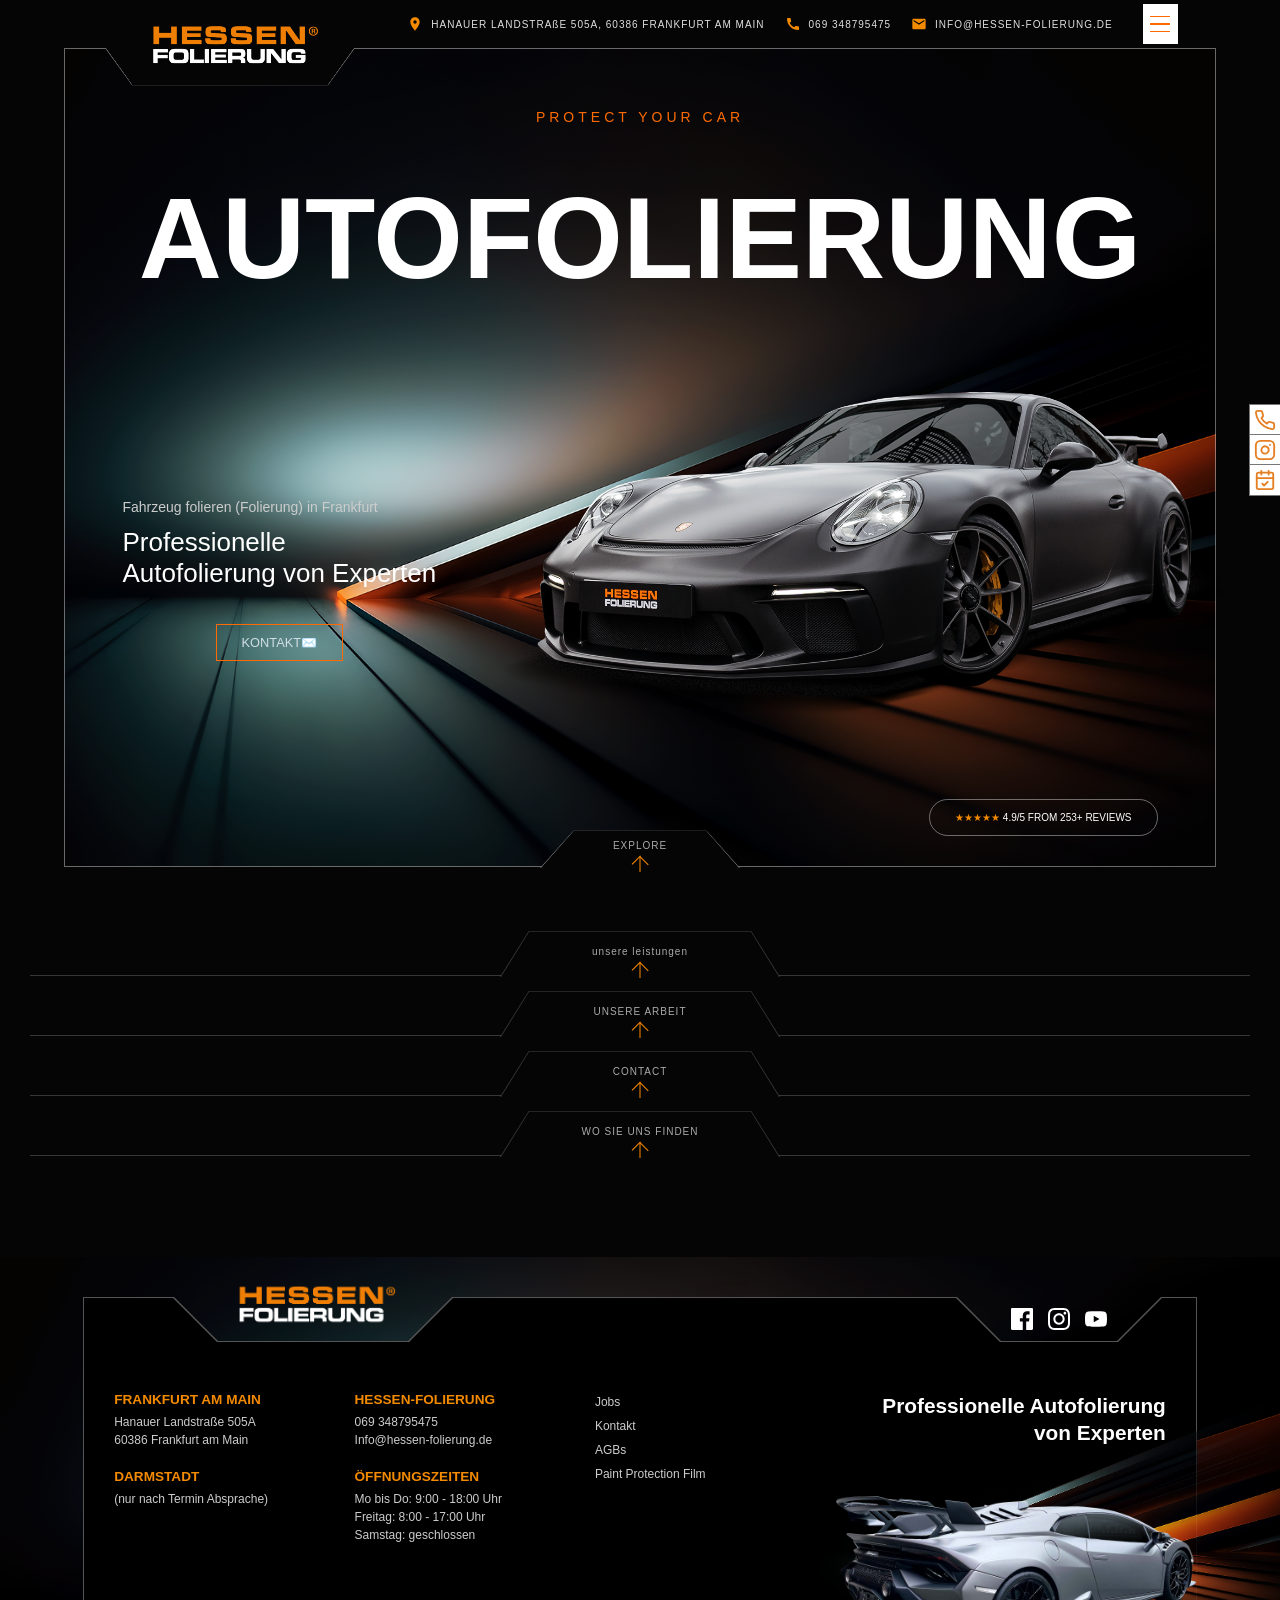
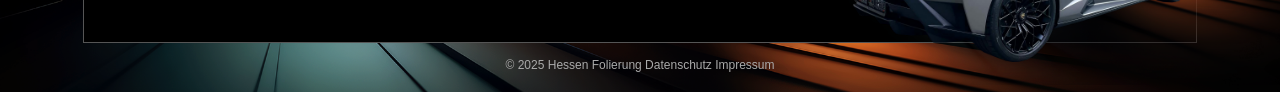
==== index.html @ 047aaa6b "update" ====
<!DOCTYPE html>
<html lang="en">

<head>
    <meta charset="UTF-8">
    <meta name="viewport" content="width=device-width, initial-scale=1.0">
    <title>Document</title>
    <link href="https://api.fontshare.com/v2/css?f[]=clash-display@200,300,400,500,600,700&display=swap"
        rel="stylesheet">
    <link rel="stylesheet" href="style/index.css">
    <link rel="stylesheet" href="style/header.css">
    <link rel="stylesheet" href="style/s-explor.css">
    <link rel="stylesheet" href="style/s-partie1.css">
    <link rel="stylesheet" href="style/s-partie2.css">
    <link rel="stylesheet" href="style/s-partie3.css">
    <link rel="stylesheet" href="style/s-partie4.css">
    <link rel="stylesheet" href="style/s-partie5.css">
    <link rel="stylesheet" href="style/s-partie6.css">
    <link rel="stylesheet" href="style/footer.css">
    <link rel="icon" type="image/png" href="image/pattern-11.png">
    <style>
    </style>
</head>

<body>
    <div class="mobile-wrapper">
        <div class="side-socials">
            <a href="#" class="icon-box">
                <svg viewBox="0 0 24 24" fill="none" stroke="currentColor" stroke-width="2" stroke-linecap="round"
                    stroke-linejoin="round">
                    <path
                        d="M22 16.92v3a2 2 0 0 1-2.18 2 19.79 19.79 0 0 1-8.63-3.07 19.5 19.5 0 0 1-6-6 19.79 19.79 0 0 1-3.07-8.67A2 2 0 0 1 4.11 2h3a2 2 0 0 1 2 1.72 12.84 12.84 0 0 0 .7 2.81 2 2 0 0 1-.45 2.11L8.09 9.91a16 16 0 0 0 6 6l1.27-1.27a2 2 0 0 1 2.11-.45 12.84 12.84 0 0 0 2.81.7A2 2 0 0 1 22 16.92z">
                    </path>
                </svg>
            </a>
            <a href="#" class="icon-box">
                <svg viewBox="0 0 24 24" fill="none" stroke="currentColor" stroke-width="2" stroke-linecap="round"
                    stroke-linejoin="round">
                    <rect x="2" y="2" width="20" height="20" rx="5" ry="5"></rect>
                    <path d="M16 11.37A4 4 0 1 1 12.63 8 4 4 0 0 1 16 11.37z"></path>
                    <line x1="17.5" y1="6.5" x2="17.51" y2="6.5"></line>
                </svg>
            </a>
            <a href="#" class="icon-box">
                <svg viewBox="0 0 24 24" fill="none" stroke="currentColor" stroke-width="2" stroke-linecap="round"
                    stroke-linejoin="round">
                    <rect x="3" y="4" width="18" height="18" rx="2" ry="2"></rect>
                    <line x1="16" y1="2" x2="16" y2="6"></line>
                    <line x1="8" y1="2" x2="8" y2="6"></line>
                    <line x1="3" y1="10" x2="21" y2="10"></line>
                    <path d="M9 16l2 2 4-4"></path>
                </svg>
            </a>
        </div>
        <script>
            document.addEventListener("DOMContentLoaded", function () {
                const menuBtn = document.querySelector(".menu-btn");
                const contactInfo = document.querySelector(".contact-info");

                menuBtn.addEventListener("click", function () {
                    contactInfo.classList.toggle("show-contact");
                    menuBtn.classList.toggle("open"); 
                });
            });
        </script>
        <header class="top-header">
            <img src="image/pattern-11.png" class="logo" alt="Logo">
            <div class="contact-info">
                <span>
                    <svg class="text-orange icon-svg" viewBox="0 0 24 24" fill="currentColor">
                        <path
                            d="M12 2C8.13 2 5 5.13 5 9c0 5.25 7 13 7 13s7-7.75 7-13c0-3.87-3.13-7-7-7zm0 9.5c-1.38 0-2.5-1.12-2.5-2.5s1.12-2.5 2.5-2.5 2.5 1.12 2.5 2.5-1.12 2.5-2.5 2.5z" />
                    </svg>
                    HANAUER LANDSTRAßE 505A, 60386 FRANKFURT AM MAIN
                </span>
                <span>
                    <svg class="text-orange icon-svg" viewBox="0 0 24 24" fill="currentColor">
                        <path
                            d="M20.01 15.38c-1.23 0-2.42-.2-3.53-.56a.977.977 0 00-1.01.24l-1.57 1.97c-2.83-1.35-5.48-3.9-6.89-6.83l1.95-1.66c.27-.28.35-.67.24-1.02-.37-1.11-.56-2.3-.56-3.53 0-.54-.45-.99-.99-.99H4.19C3.65 3 3 3.24 3 3.99 3 13.28 10.73 21 20.03 21c.76 0 .99-.66.99-1.2v-3.43c0-.54-.45-.99-.99-.99z" />
                    </svg>
                    069 348795475
                </span>
                <span>
                    <svg class="text-orange icon-svg" viewBox="0 0 24 24" fill="currentColor">
                        <path
                            d="M20 4H4c-1.1 0-1.99.9-1.99 2L2 18c0 1.1.9 2 2 2h16c1.1 0 2-.9 2-2V6c0-1.1-.9-2-2-2zm0 4l-8 5-8-5V6l8 5 8-5v2z" />
                    </svg>
                    INFO@HESSEN-FOLIERUNG.DE
                </span>
            </div>

            <div class="menu-btn">
                <div class="burger-line"></div>
                <div class="burger-line"></div>
                <div class="burger-line"></div>
            </div>
        </header>

        <!-- <img src="image/pattern-11.png" height="60px" style="position: absolute; z-index: 102; left: 146px; top: 12px;"
            width="180px" alt=""> -->
        <!-- partie 1 -->
        <div class="main-frame">
            <div class="side-shape"></div>

            <section class="hero-section">
                <p class="subtitle">PROTECT YOUR CAR</p>
                <h1 class="giant-text">AUTOFOLIERUNG</h1>

                <div class="hero-left-content">
                    <p class="small-desc">Fahrzeug folieren (Folierung) in Frankfurt</p>
                    <h2 class="main-desc">
                        Professionelle <br> Autofolierung von Experten
                    </h2>
                    <button class="btn-contact btn-contact-hero">
                        <p> KONTAKT<span class="text-orange">✉️</span></p>
                    </button>
                </div>

                <div class="car-wrapper">
                    <img src="image/pattern-36.png" class="car-image" alt="Car" onerror="this.style.display='none'">
                    <img class="car-Shadow" src="image/pattern-10.png" alt="Car Shadow">
                </div>

                <div class="review-badge">
                    <span class="text-orange">★★★★★</span>
                    4.9/5 FROM 253+ REVIEWS
                </div>
            </section>

            <div class="explore-shape">
                <div class="explore-flex trigger-btn" style="cursor: pointer;">
                    <span class="explore-text">EXPLORE</span>
                    <div class="custom-arrow" id="arrowIcon"></div>
                </div>
            </div>
        </div>
    </div>
    <!-- partie 2 -->
    <script src="js/show-section.js"></script>
    <div class="toggle-content">
        <section class="benefits-section">

            <div class="vertical-watermark">AUTOFOLIERUNG</div>
            <h2 class="section-title">DIE VORTEILE BEIM <span class="text-orange">FAHRZEUG FOLIEREN</span></h2>
            <div class="split-section">
                <div class="image-half">
                    <div class="car-composition-wrapper">
                        <img src="image/pattern-18.png" class="car-back" alt="Car Back">
                        <img src="image/image-2.png" class="light-effect" alt="Light Effect">
                        <img src="image/pattern-21.png" class="car-front" alt="Car Front">
                    </div>
                    <div class="bottom-text-left">
                        <h4>PROTECT YOUR CAR</h4>
                        <p>FRANKFURT AM MAIN <span>+5FILIALEN</span> </p>
                    </div>
                </div>

                <div class="text-box">
                    <h3>Professionelle<br>Autofolierung von Experten</h3>
                    <p>Mit einer Pkw Folierung geben Sie Ihrem Auto einen ganz neuen Look. Dabei haben Sie freie
                        Wahl,
                        was
                        die Farbe beim Auto folieren betrifft. Darüber hinaus können wir für unterschiedliche
                        Effekte
                        sorgen. Wie wäre es, wenn Sie Ihr Auto matt folieren lassen? Gerne schauen wir zusammen,
                        welches
                        Design Ihnen am besten gefällt und zu Ihrem Fahrzeug passt.</p>
                    <button class="btn-transparent">KONTAKT</button>
                </div>
            </div>

        </section>
    </div>

    <div class="bottom-section">
        <div class="line"></div>
        <div class="shape-wrapper">
            <div class="explore-flex trigger-btn" style="cursor: pointer;">
                <span class="explore-text"> unsere leistungen</span>
                <div class="custom-arrow"></div>
            </div>
        </div>
        <div class="line"></div>
    </div>
    <!-- page3 -->
    <div class="toggle-content">

        <div>
            <div style="display: flex;justify-content: center;">
                <div class="review-badge newposition">
                    <span class="text-orange">★★★★★</span>
                    4.9/5 FROM 253+ REVIEWS
                </div>
            </div>

            <section class="big-leistungen-section">
                <h2 class="big-leistungen-title">UNSERE LEISTUNGEN</h2>
                <p class="big-leistungen-subtitle">FROM AUTOFOLIERUNG TO WERBETECHNIK</p>
            </section>

            <!-- GRID -->
            <div class="services-grid" id="servicesGrid"></div>

            <!-- MODAL -->
            <div class="service-modal modal" id="serviceModal">
                <div class="modal-content">
                    <span class="close" id="closeModal">✕</span>
                    <div class="modal-grid">
                        <div class="modal-image">
                            <img id="modalImg"
                                src="https://images.unsplash.com/photo-1611016186353-9af58c69a533?q=80&w=1000&auto=format&fit=crop"
                                alt="Car Wrap">
                        </div>
                        <div class="modal-details">
                            <h2 id="modalTitle">Car Wrapping Pro</h2>
                            <p>
                                Professional car wrapping services with high quality materials.
                                We provide full car wraps, branding, tinting and paint protection.
                            </p>
                            <button class="btn-contact-modal">KONTAKT</button>
                        </div>
                    </div>
                </div>
            </div>
            <script src="js/renderServices.js"></script>

        </div>

    </div>

    <!-- partie4 -->
    <div class="bottom-section">
        <div class="line"></div>
        <div class="shape-wrapper">
            <div class="explore-flex trigger-btn" style="cursor: pointer;">
                <div class="explore-text">UNSERE ARBEIT</div>
                <div class="custom-arrow"></div>
            </div>
        </div>
        <div class="line"></div>
    </div>
    <div class="toggle-content">
        <h1 class="section-title">UNSERE ARBEIT</h1>

        <div class="slider-container" id="sliderContainer">
            <div class="slider-track" id="sliderTrack">
            </div>

            <button class="nav-btn prev-btn" id="prevBtn" onclick="moveSlide(-1)">
                <svg viewBox="0 0 24 24">
                    <path d="M15 19l-7-7 7-7" stroke-linecap="square" />
                </svg>
            </button>
            <button class="nav-btn next-btn" id="nextBtn" onclick="moveSlide(1)">
                <svg viewBox="0 0 24 24">
                    <path d="M9 5l7 7-7 7" stroke-linecap="square" />
                </svg>
            </button>
        </div>

        <div class="slider-controls">
            <div class="dots" id="dotsContainer"></div>
            <div class="counter">
                <span class="counter-current" id="currentCount">01</span>
                <span class="counter-total" id="totalCount">/04</span>
            </div>
        </div>

        <button class="all-works-btn">ALL WORKS</button>
        <script src="js/initSlider.js">
        </script>
    </div>
    <!-- partie 5 -->

    <div class="bottom-section">
        <div class="line"></div>
        <div class="shape-wrapper">
            <div class="explore-flex trigger-btn" style="cursor: pointer;">
                <div class="explore-text">CONTACT</div>
                <div class="custom-arrow"></div>
            </div>
        </div>
        <div class="line"></div>
    </div>
    <div class="toggle-content">
        <section class="stats-brands-section">

            <div class="stats-row">
                <div class="stats-logo-col">
                    <img src="image/pattern-11.png" class="stats-logo" alt="Hessen Folierung Logo" />
                    <div class="orange-line"></div>
                </div>

                <div class="stats-boxes">
                    <div class="stat-wrapper">
                        <div class="stat-box">
                            <div class="stat-num" data-target="525">0</div>
                            <svg viewBox="0 0 220 50" preserveAspectRatio="none" class="notch-svg">
                                <path d="M0,50 L40,50 L70,10 L150,10 L180,50 L220,50" fill="none" stroke="#444"
                                    stroke-width="1" vector-effect="non-scaling-stroke" />
                            </svg>
                        </div>
                        <div class="stat-label">CARS</div>
                    </div>

                    <div class="stat-wrapper">
                        <div class="stat-box">
                            <div class="stat-num" data-target="10">0</div>
                            <svg viewBox="0 0 220 50" preserveAspectRatio="none" class="notch-svg">
                                <path d="M0,50 L10,50 L40,10 L180,10 L210,50 L220,50" fill="none" stroke="#444"
                                    stroke-width="1" vector-effect="non-scaling-stroke" />
                            </svg>
                        </div>
                        <div class="stat-label stat-label-bottom">JAHRE<br>ERFAHRUNG</div>
                    </div>

                    <div class="stat-wrapper">
                        <div class="stat-box">
                            <div class="stat-num" data-target="1000">0</div>
                            <svg viewBox="0 0 220 50" preserveAspectRatio="none" class="notch-svg">
                                <path d="M0,50 L30,50 L60,10 L160,10 L190,50 L220,50" fill="none" stroke="#444"
                                    stroke-width="1" vector-effect="non-scaling-stroke" />
                            </svg>
                        </div>
                        <div class="stat-label">FILIALEN</div>
                    </div>
                </div>
            </div>

            <div class="brands-row">
                <h3 class="brands-title">WIR VERWENDEN DIE HOCHWERTIGSTEN<br>MARKEN AUF DEM MARKT</h3>
                <div class="brand-logos">
                    <div class="brand-box">
                        <img src="image/m3.png" alt="3M Logo">
                    </div>
                    <div class="brand-box">
                        <img src="image/avery.png" alt="Avery Dennison Logo">
                    </div>
                    <div class="brand-box">
                        <img src="image/llumar.png" alt="LLumar Logo">
                    </div>
                    <div class="brand-box">
                        <img src="image/oracal.png" alt="Oracal Logo">
                    </div>
                    <div class="brand-box">
                        <img src="image/kpmf.png" alt="KPMF Logo">
                    </div>
                </div>
            </div>

            <div class="contact-row">
                <div class="contact-item">
                    <span class="icon-circle">📞</span>
                    069 348795475
                </div>
                <div class="contact-item">
                    <span class="icon-circle">✉️</span>
                    Info@hessen-folierung.de
                </div>
            </div>
        </section>
    </div>
    <!-- partie6 -->
    <div class="bottom-section">
        <div class="line"></div>
        <div class="shape-wrapper">
            <div class="explore-flex trigger-btn" style="cursor: pointer;">
                <div class="explore-text">WO SIE UNS FINDEN</div>
                <div class="custom-arrow"></div>
            </div>
        </div>
        <div class="line"></div>
    </div>
    <section class="location-section toggle-content">
        <h2 class="location-title">WO SIE UNS FINDEN</h2>
        <div class="tabs-container">
            <ul class="location-tabs">
                <li class="tab-item active">FRANKFURT AM MAIN</li>
                <li class="tab-item">STUTTGART</li>
                <li class="tab-item">ESSEN</li>
                <li class="tab-item">DORTMUND</li>
            </ul>
        </div>
        <script>
            let tabs = document.querySelectorAll(".location-tabs .tab-item");

            tabs.forEach(tab => {
                tab.addEventListener("click", function () {
                    tabs.forEach(t => t.classList.remove("active"));
                    this.classList.add("active");
                });
            });

        </script>

        <div class="map-container">
            <img src="image/map.png" alt="Map" class="map-bg" onerror="this.style.display='none'">

            <!-- <div class="map-overlay">
                <div class="map-address">
                    Hanauer Landstraße 505A<br>
                    60386 Frankfurt am Main
                </div>
            
            </div> -->
        </div>
    </section>
    <!-- partie6 -->
    <div class="footer-wrapper">
        <img src="image/image.png" alt="background" class="footer-bg">

        <footer class="site-footer">
            <div class="top-border-row">
                <div class="flat-top" style="width: 8%;"></div>

                <div class="slant slant-down"></div>
                <div class="notch-flat">
                    <img src="image/pattern-11.png" class="stats-logo" style="margin-bottom: 19%;"
                        alt="Hessen Folierung Logo">
                </div>
                <div class="slant slant-up"></div>

                <div class="flat-top" style="flex: 1;"></div>

                <div class="slant slant-down"></div>
                <div class="notch-flat">
                    <div class="footer-socials">
                        <svg viewBox="0 0 24 24">
                            <path
                                d="M22.675 0h-21.35C.593 0 0 .593 0 1.325v21.351C0 23.407.593 24 1.325 24H12.82v-9.294H9.692v-3.622h3.128V8.413c0-3.1 1.893-4.788 4.659-4.788 1.325 0 2.463.099 2.795.143v3.24l-1.918.001c-1.504 0-1.795.715-1.795 1.763v2.313h3.587l-.467 3.622h-3.12V24h6.116c.73 0 1.323-.593 1.323-1.325V1.325C24 .593 23.407 0 22.675 0z" />
                        </svg>
                        <svg viewBox="0 0 24 24">
                            <path
                                d="M12 2.163c3.204 0 3.584.012 4.85.07 3.252.148 4.771 1.691 4.919 4.919.058 1.265.069 1.645.069 4.849 0 3.205-.012 3.584-.069 4.849-.149 3.225-1.664 4.771-4.919 4.919-1.266.058-1.644.07-4.85.07-3.204 0-3.584-.012-4.849-.07-3.26-.149-4.771-1.699-4.919-4.92-.058-1.265-.07-1.644-.07-4.849 0-3.204.013-3.583.07-4.849.149-3.227 1.664-4.771 4.919-4.919 1.266-.057 1.645-.069 4.849-.069zM12 0C8.741 0 8.333.014 7.053.072 2.695.272.272 2.69.073 7.053.014 8.333 0 8.741 0 12c0 3.259.014 3.668.072 4.948.2 4.358 2.618 6.78 6.98 6.98 1.281.058 1.689.072 4.948.072 3.259 0 3.668-.014 4.948-.072 4.354-.2 6.782-2.618 6.979-6.98.059-1.28.073-1.689.073-4.948 0-3.259-.014-3.667-.072-4.947-.196-4.354-2.617-6.78-6.979-6.98-1.281-.059-1.69-.073-4.949-.073zm0 5.838c-3.403 0-6.162 2.759-6.162 6.162s2.759 6.163 6.162 6.163 6.162-2.759 6.162-6.163c0-3.403-2.759-6.162-6.162-6.162zm0 10.162c-2.209 0-4-1.79-4-4 0-2.209 1.791-4 4-4s4 1.791 4 4c0 2.21-1.791 4-4 4zm6.406-11.845c-.796 0-1.441.645-1.441 1.44s.645 1.44 1.441 1.44c.795 0 1.439-.645 1.439-1.44s-.644-1.44-1.439-1.44z" />
                        </svg>
                        <svg viewBox="0 0 24 24">
                            <path
                                d="M23.498 6.186a3.016 3.016 0 0 0-2.122-2.136C19.505 3.545 12 3.545 12 3.545s-7.505 0-9.377.505A3.017 3.017 0 0 0 .502 6.186C0 8.07 0 12 0 12s0 3.93.502 5.814a3.016 3.016 0 0 0 2.122 2.136c1.871.505 9.376.505 9.376.505s7.505 0 9.377-.505a3.015 3.015 0 0 0 2.122-2.136C24 15.93 24 12 24 12s0-3.93-.502-5.814zM9.545 15.568V8.432L15.818 12l-6.273 3.568z" />
                        </svg>
                    </div>
                </div>
                <div class="slant slant-up"></div>

                <div class="flat-top" style="width: 3%;"></div>
            </div>

            <div class="footer-main">
                <img src="image/pattern-11.png" class="mobile-logo" alt="Hessen Folierung Logo">

                <div class="footer-grid">
                    <div class="footer-col">
                        <h4>FRANKFURT AM MAIN</h4>
                        <p>Hanauer Landstraße 505A<br>60386 Frankfurt am Main</p>
                        <h4 class="mt-4">DARMSTADT</h4>
                        <p>(nur nach Termin Absprache)</p>
                    </div>

                    <div class="footer-col">
                        <h4>HESSEN-FOLIERUNG</h4>
                        <p>069 348795475<br>Info@hessen-folierung.de</p>
                        <h4 class="mt-4">ÖFFNUNGSZEITEN</h4>
                        <p>Mo bis Do: 9:00 - 18:00 Uhr<br>Freitag: 8:00 - 17:00 Uhr<br>Samstag: geschlossen</p>
                    </div>

                    <div class="footer-col footer-links-col">
                        <ul class="footer-links">
                            <li><a href="#">Jobs</a></li>
                            <li><a href="#">Kontakt</a></li>
                            <li><a href="#">AGBs</a></li>
                            <li><a href="#">Paint Protection Film</a></li>
                        </ul>
                    </div>

                    <div class="footer-col footer-col-last">
                        <h2>Professionelle Autofolierung<br>von Experten</h2>
                    </div>
                </div>

                <div class="footer-graphics">
                    <img src="image/image-2.png" alt="extra decoration" class="footer-extra-img">
                    <img src="image/pattern-23.png" alt="car" class="footer-car">

                    <div class="mobile-socials">
                        <svg viewBox="0 0 24 24">
                            <path
                                d="M22.675 0h-21.35C.593 0 0 .593 0 1.325v21.351C0 23.407.593 24 1.325 24H12.82v-9.294H9.692v-3.622h3.128V8.413c0-3.1 1.893-4.788 4.659-4.788 1.325 0 2.463.099 2.795.143v3.24l-1.918.001c-1.504 0-1.795.715-1.795 1.763v2.313h3.587l-.467 3.622h-3.12V24h6.116c.73 0 1.323-.593 1.323-1.325V1.325C24 .593 23.407 0 22.675 0z" />
                        </svg>
                        <svg viewBox="0 0 24 24">
                            <path
                                d="M12 2.163c3.204 0 3.584.012 4.85.07 3.252.148 4.771 1.691 4.919 4.919.058 1.265.069 1.645.069 4.849 0 3.205-.012 3.584-.069 4.849-.149 3.225-1.664 4.771-4.919 4.919-1.266.058-1.644.07-4.85.07-3.204 0-3.584-.012-4.849-.07-3.26-.149-4.771-1.699-4.919-4.92-.058-1.265-.07-1.644-.07-4.849 0-3.204.013-3.583.07-4.849.149-3.227 1.664-4.771 4.919-4.919 1.266-.057 1.645-.069 4.849-.069zM12 0C8.741 0 8.333.014 7.053.072 2.695.272.272 2.69.073 7.053.014 8.333 0 8.741 0 12c0 3.259.014 3.668.072 4.948.2 4.358 2.618 6.78 6.98 6.98 1.281.058 1.689.072 4.948.072 3.259 0 3.668-.014 4.948-.072 4.354-.2 6.782-2.618 6.979-6.98.059-1.28.073-1.689.073-4.948 0-3.259-.014-3.667-.072-4.947-.196-4.354-2.617-6.78-6.979-6.98-1.281-.059-1.69-.073-4.949-.073zm0 5.838c-3.403 0-6.162 2.759-6.162 6.162s2.759 6.163 6.162 6.163 6.162-2.759 6.162-6.163c0-3.403-2.759-6.162-6.162-6.162zm0 10.162c-2.209 0-4-1.79-4-4 0-2.209 1.791-4 4-4s4 1.791 4 4c0 2.21-1.791 4-4 4zm6.406-11.845c-.796 0-1.441.645-1.441 1.44s.645 1.44 1.441 1.44c.795 0 1.439-.645 1.439-1.44s-.644-1.44-1.439-1.44z" />
                        </svg>
                        <svg viewBox="0 0 24 24">
                            <path
                                d="M23.498 6.186a3.016 3.016 0 0 0-2.122-2.136C19.505 3.545 12 3.545 12 3.545s-7.505 0-9.377.505A3.017 3.017 0 0 0 .502 6.186C0 8.07 0 12 0 12s0 3.93.502 5.814a3.016 3.016 0 0 0 2.122 2.136c1.871.505 9.376.505 9.376.505s7.505 0 9.377-.505a3.015 3.015 0 0 0 2.122-2.136C24 15.93 24 12 24 12s0-3.93-.502-5.814zM9.545 15.568V8.432L15.818 12l-6.273 3.568z" />
                        </svg>
                    </div>
                </div>

            </div>
        </footer>

        <div class="footer-bottom">
            © 2025 Hessen Folierung Datenschutz Impressum
        </div>
    </div>
</body>

</html>
---- style/index.css ----
/* GLOBAL & VARIABLES */

@import url('https://fonts.googleapis.com/css2?family=Poppins:wght@300;400;600&display=swap');

:root {
    --orange: #FF8A00;
    --bg-dark: #050505;
    --text-white: #FFFFFF;
    --border-color: rgba(255, 255, 255, 0.2);
}

* {
    box-sizing: border-box;
    margin: 0;
    padding: 0;
}

body {
    background-color: var(--bg-dark);
    color: var(--text-white);
    font-family: 'Clash Display', sans-serif;
    overflow-x: hidden;
}

.mobile-wrapper {
    width: 100%;
}

.text-orange { color: var(--orange); }
---- style/header.css ----
/* =========================================
   HEADER & CONTACT INFO
========================================= */
:root {
    --orange: #ff6b00;
    --text-white: #ffffff;
}

.top-header {
    position: relative; 
    display: flex;
    justify-content: flex-end;
    align-items: center;
    padding: 4px 8%;
    z-index: 100;
}

.top-header .logo {
    position: absolute;
    left: 11%; 
    top: 13px;  
    width: 180px;
    height: auto;
    z-index: 1000;
}

@media (max-width: 992px) {
    .top-header .logo {
        position: relative;
        left: auto;
        top: auto;
        width: 160px;
        height: auto;
    }
}

.contact-info {
    display: flex;
    gap: 20px;
    font-size: 10px;
    padding-right: 30px;
    letter-spacing: 1px;
}
.contact-info span {
    display: flex;
    align-items: center;
    gap: 8px;
}

.icon-svg {
    width: 16px;
    height: 16px;
}

.menu-btn {
    width: 35px;
    height: 40px;
    background-color: #fff;
    display: flex;
    flex-direction: column;
    justify-content: center;
    align-items: center;
    gap: 6px;
    cursor: pointer;
}

.burger-line {
    width: 20px;
    height: 1.2px;
    background-color: var(--orange);
    transition: 0.3s;
}

/* =========================================
   SIDE SOCIALS
========================================= */
.side-socials {
    position: fixed;
    right: 0;
    top: 50%;
    transform: translateY(-50%);
    background: #fff;
    display: flex;
    flex-direction: column;
    z-index: 100;
    border-left: 1px solid #777;
    border-top: 1px solid #777;
    border-bottom: 1px solid #777;
}

.icon-box {
    width: 30px;
    height: 30px;
    display: flex;
    align-items: center;
    justify-content: center;
    color: #e67e22;
    border-bottom: 1px solid #777;
    text-decoration: none;
    transition: 0.3s;
}
.icon-box:last-child {
    border-bottom: none;
}
.icon-box svg {
    width: 22px;
    height: 22px;
}
.icon-box:hover {
    background: #f0f0f0;
    color: #d35400;
}

/* =========================================
   RESPONSIVE (HEADER ONLY)
========================================= */
@media (max-width: 992px) {
    .top-header {
        /* position: relative; */
        width: 100%;
        padding: 20px 5%;
        display: flex;
        justify-content: space-between;
        align-items: center;
        z-index: 999;
       
    }

    .menu-btn {
        width: 45px;
        height: 45px;
        padding: 8px;
        border: 1px solid var(--orange);
    }

    .contact-info {
        display: none;
        flex-direction: column;
        gap: 15px;
        background-color: #151515;
        position: absolute;
        top: 70px;
        left: 0;
        width: 100%;
        padding: 20px;
        border-top: 1px solid #444;
        z-index: 100;
    }

    .contact-info.show-contact {
        display: flex;
    }

    /* Burger animation */
    .menu-btn.open .burger-line:nth-child(1) {
        transform: rotate(45deg) translateY(8px);
    }
    .menu-btn.open .burger-line:nth-child(2) {
        opacity: 0;
    }
    .menu-btn.open .burger-line:nth-child(3) {
        transform: rotate(-45deg) translateY(-8px);
    }

    /* Adjust side socials on mobile */
    .side-socials {
        top: 45%;
        right: 0;
        border: none;
        z-index: 50;
    }
    .icon-box {
        width: 45px;
        height: 45px;
        border: 1px solid #444;
        border-right: none;
        margin-bottom: -1px;
        background-color: #fff;
        color: var(--orange);
        display: flex;
        justify-content: center;
        align-items: center;
    }
}

/* Optional: small screens further tweaks */
@media (max-width: 768px) {
    .top-header {
        padding: 15px 5%;

    }

    .contact-info {
        top: 65px;
        padding: 15px;
        gap: 12px;
    }

    .menu-btn {
        width: 40px;
        height: 40px;
    }
}
---- style/s-explor.css ----
.explore-shape {
  position: absolute;
  bottom: -2px;
  left: 50%;
  transform: translateX(-50%);
  width: 200px;
  height: 58px;
  z-index: 1;
}

.explore-shape::before {
  content: "";
  position: absolute;
  inset: 0;
  border:1px solid rgba(255, 255, 255, 0.4);
  border-bottom: none;
  transform: perspective(30px) rotateX(15deg);
  transform-origin: bottom;
  background-color: var(--bg-dark);
  z-index: -1;
}
.explore-flex {
  display: flex;
  gap: 2px;
  flex-direction: column;
  align-items: center;
  justify-content: center;
  margin-top: 30px;
}

.explore-text {
  font-size: 10px;
  letter-spacing: 1px;
  font-weight: 400;
  color: #aaa;
}

.custom-arrow {
  margin-top: 4px;
  width: 0.5px;
  height: 15px;
  background-color: #ff8c00;
  position: relative;
}

.custom-arrow::before,
.custom-arrow::after {
  content: "";
  position: absolute;
  bottom: 0;
  width: 0.1px;
  height: 11.5px;
  background-color: #ff8c00;
}

.custom-arrow::before {
  transform: rotate(45deg);
  transform-origin: bottom;
}

.custom-arrow::after {
  transform: rotate(-45deg);
  transform-origin: bottom;
}

.custom-arrow {
  transform: rotate(180deg);
  transition: transform 0.4s ease-in-out;
  cursor: pointer;
}

.custom-arrow.rotate-arrow {
  transform: rotate(0deg) !important;
}

.bottom-section {
  display: flex;
  align-items: center;
  margin-top: 0px !important; 
  margin-bottom: 0px !important;
  padding: 0 30px;
  width: 100%;
  cursor: pointer;
}

/* .toggle-content {
  max-height: 0;
  overflow: hidden;
  opacity: 0;
  transition: max-height 0.5s ease-in-out, opacity 0.5s ease-in-out, padding 0.5s ease-in-out;
  padding: 0 30px;
}

.toggle-content.show-content {
  max-height: 1500px;
  opacity: 1;
  padding-top: 30px;
  padding-bottom: 30px;
} */

.toggle-content {
  max-height: 0;
  overflow: hidden;
  opacity: 0;
  transition: max-height 0.5s ease-in-out, opacity 0.5s ease-in-out, padding 0.5s ease-in-out;
}

.toggle-content.show-content {
  opacity: 1;
  padding-top: 30px;
  padding-bottom: 30px;
}

.line {
  flex-grow: 1;
  margin-top: 57px;
  border-bottom: 1px solid var(--border-color);
  height: 1px;
}

.shape-wrapper {
  position: relative;
  width: 280px;
  height: 60px;
  display: flex;
  flex-direction: column;
  align-items: center;
  justify-content: center;
  margin: 0 -1px;
}

.shape-wrapper::before {
  content: "";
  position: absolute;
  inset: 0;
  border: 1px solid var(--border-color);
  border-bottom: none;
  transform: perspective(60px) rotateX(15deg);
  transform-origin: bottom;
  background-color: var(--bg-dark);
  z-index: -1;
}

@media (max-width: 992px) {
    .bottom-section {
        margin-top: 30px !important;
        margin-bottom: 30px !important;
        padding: 0 15px !important;
    }

    .shape-wrapper {
        width: 200px !important;
        height: 50px !important;
    }

    .line {
        margin-top: 48px !important; 
    }

    .explore-shape {
        width: 160px !important;
        height: 48px !important;
        bottom: -1px !important;
    }

    .explore-flex {
        margin-top: 20px !important;
    }

    .explore-text {
        font-size: 9px !important;
    }
}
---- style/s-partie1.css ----
/* =========================================
   SECTION: HERO (PAGE 1)
========================================= */
.main-frame {
    border: 1px solid rgba(255, 255, 255, 0.4);
    margin: 0 auto 50px auto;
    width: 90%;
    max-width: 1740px;
    min-height: 91vh;
    position: relative;
    display: flex;
    flex-direction: column;
    background-image: url("../image/image.png");
    background-size: cover;      
    background-position: center; 
    background-repeat: no-repeat;
    background-attachment: scroll; 
}

.side-shape {
    position: absolute;
    top: -1px;
    left: 40px;   
    width: 250px;
    height: 55px;
    z-index: 10;
}
  
.side-shape::before {
    content: "";
    position: absolute;
    inset: 0;
    border: 1px solid rgba(255, 255, 255, 0.4);
    border-top: none;
    transform: perspective(100px) rotateX(-30deg);
    transform-origin: top;
    background-color: var(--bg-dark); 
    z-index: -1;
}

.hero-section {
    position: relative;
    flex: 1;
    min-height: 70vh;
    padding-bottom: 60px;
    width: 100%;
}

.subtitle {
    position: absolute;
    top: 60px;
    left: 50%;
    transform: translateX(-50%);
    color: var(--orange); 
    letter-spacing: 4px;
    font-size: 14px;
    font-weight: 500;
}

.giant-text {
    position: absolute;
    top: 15%; 
    left: 50%;
    transform: translateX(-50%);
    font-size: clamp(40px, 9vw, 180px); 
    font-weight: 600;
    text-align: center;
    white-space: nowrap; 
    z-index: 1; 
    color: #ffffff; 
}

.hero-left-content {
    position: absolute;
    left: 5%;
    top: 65%; 
    transform: translateY(-50%);
    max-width: 400px;
    z-index: 5;
    display: flex;
    flex-direction: column;
    align-items: flex-start; 
}

.small-desc {
    color: #ccc;
    margin-bottom: 12px;
    font-size: 14px; 
}

.main-desc {
    font-size: 26px; 
    font-weight: 300;
    margin-bottom: 25px;
}

.btn-contact {
    border: 1px solid var(--orange);
    background: transparent;
    cursor: pointer;
    padding: 12px 20px;
    font-size: 0.9rem;
    transition: 0.3s;
    color: rgba(209, 222, 229, 1);
}

.btn-contact:hover { 
    background: var(--orange); 
}

.btn-contact-hero { 
    padding: 10px 25px; 
    font-size: 0.8rem; 
    align-self: center; 
    margin-top: 10px;
}

.car-wrapper {
    position: absolute;
    right: 2%; 
    top: 60%; 
    transform: translateY(-50%); 
    width: 57%; 
    max-width: 750px;
    z-index: 5; 
}

.car-image {
    position: relative;
    width: 100%; 
    display: block;
    z-index: 2; 
}

.car-Shadow {
    position: absolute;
    bottom: -10%; 
    left: 50%;
    transform: translateX(-50%);
    width: 110%; 
    z-index: 1; 
}

.review-badge {
    position: absolute;
    bottom: 30px;
    right: 5%; 
    border: 1px solid rgba(255, 255, 255, 0.4);
    padding: 12px 25px;
    border-radius: 30px;
    font-size: 10px;
    z-index: 5;
}


/* RESPONSIVE (HERO ONLY) */

@media (max-width: 992px) {
    .mobile-wrapper {
        position: relative;
        width: 100%;
        min-height: 100vh;
        background-image: url("../image/image.png"); 
        background-position: center top; 
        background-size: 250% 130vw; 
        background-repeat: no-repeat;
        overflow: hidden; 
        background-color: var(--bg-dark); 
    }

    .side-shape {
        display: none !important; 
    }

    .main-frame {
        width: 100%; 
        height: auto !important;
        min-height: auto !important;
        padding-bottom: 0px !important; 
        border: none; 
        border-bottom: 1.5px solid var(--border-color) !important;
        margin: 20px auto !important; 
        position: relative;
        padding-top: 10px !important; 
        background-image: none !important; 
        background-color: transparent !important;
    }

    .hero-section {
        display: flex;
        flex-direction: column;
        align-items: center;
        width: 100%;
        min-height: auto !important;
        padding-bottom: 20px !important;
    }

    .subtitle {
        order: 1;
        position: relative; top: auto; left: auto; transform: none;
        margin-bottom: 5px;
        text-align: center;
        font-size: 11px;
        letter-spacing: 2px;
        color: var(--orange, #ff6b00); 
    }

    .giant-text {
        order: 2;
        position: relative; top: auto; left: auto; transform: none;
        font-size: clamp(35px, 11vw, 55px); 
        margin-bottom: 5px;
        white-space: nowrap; 
        width: 100%;
        text-align: center;
        line-height: 1;
    }

    .car-wrapper {
        order: 3;
        position: relative; top: auto; left: auto; transform: none;
        right: -8%; 
        width: 115%; 
        max-width: 550px; 
        margin: 10px 0 20px auto; 
    }
    
    .car-Shadow { 
        bottom: -5%; 
        left: 45%; 
    }

    .hero-left-content {
        display: contents; 
    }

    .small-desc { 
        order: 4; 
        font-size: 13px; 
        margin-bottom: 8px; 
        text-align: center; 
        width: 100%;
    }
    
    .main-desc { 
        order: 5; 
        font-size: 24px; 
        margin-bottom: 20px; 
        line-height: 1.2; 
        text-align: center; 
        width: 100%;
        padding: 0 15px;
    }

    .review-badge {
        order: 6; 
        position: relative; bottom: auto; right: auto;
        margin: 0 auto 20px auto;
        width: fit-content;
    }

    .btn-contact-hero {
        order: 7; 
        margin-top: 10px;
    }

    .explore-shape {
        position: relative !important;
        bottom: auto !important;
        left: auto !important;
        transform: none !important;
        margin: 20px auto -2px auto !important; 
        display: flex;
        justify-content: center;
        background-color: var(--bg-dark) !important; 
        z-index: 10 !important;
    }

    .explore-flex {
        margin-top: 30px !important; 
    }
}
---- style/s-partie2.css ----
/* 3. SECTION: VORTEILE (PAGE 2) */

.benefits-section {
  position: relative;
  max-width: 1300px;
  margin: 10px auto;
  padding: 0 30px;
}

.vertical-watermark {
  position: absolute;
  right: 1000px;
  top: 47%;
  transform: translateY(-50%) rotate(-90deg);
  font-size: 2.5rem;
  font-weight: 700;
  color: rgba(64, 64, 64, 1);
  letter-spacing: 2px;
  pointer-events: none;
  z-index: 1;
}

.section-title {
  text-align: center;
  font-size: 2.8rem;
  font-weight: 900;
  text-transform: uppercase;
  letter-spacing: 1px;
  position: relative;
  z-index: 1;
}

.text-box {
  flex: 1;
}

.text-box h3 {
  font-size: 1.7rem;
  font-weight: 600;
  line-height: 1.2;
  margin-bottom: 25px;
}

.text-box p {
  color: rgba(255, 255, 255, 1);
  font-size: 0.9rem;
  margin-bottom: 40px;
}

.btn-transparent {
  display: inline-block;
  background: transparent;
  color: #aaa;
  text-decoration: none;
  text-transform: uppercase;
  font-size: 0.9rem;
  letter-spacing: 2px;
  padding: 15px 40px;
  border: 1px solid var(--orange);
  transition: all 0.3s ease;
  cursor: pointer;
}

.btn-transparent:hover {
  background: var(--orange);
  color: var(--text-white);
}

.bottom-text-left {
  /* margin-top: 40px; */
}

.bottom-text-left h4 {
  font-size: 1rem;
  text-align: center;
  letter-spacing: 12px;
  font-weight: 600;
  margin-bottom: 10px;
}

.bottom-text-left p {
  color: var(--orange);
  text-align: center;
  font-size: 0.7rem;
  letter-spacing: 3px;
}
.bottom-text-left,
span {
  color: #e0e0e0;
}
/* img */
.split-section {
  display: flex;
  align-items: center;

  /* justify-content: space-between; */
  width: 100%;
  max-width: 1200px;
  margin: 0 auto;
  margin-top: -5%;
  padding: 0 30px;
  color: white;
}

.image-half {
  flex: 1.5;
  width: 100%;
}

.car-composition-wrapper {
  position: relative;
  width: 120%;
  aspect-ratio: 982 / 560;
}

.car-composition-wrapper .car-back {
  position: absolute;
  width: 60%;
  top: 80px;
  left: 100px;
  mix-blend-mode: screen;
  z-index: 2;
}

.car-composition-wrapper .light-effect {
  position: absolute;
  width: 70%;
  top: 1%;
  left: 20%;

  z-index: 1;
}

.car-composition-wrapper .car-front {
  position: absolute;
  width: 38%;
  top: 66%;
  left: 39.5%;
  z-index: 3;
}
/* =========================================
   SECTION: VORTEILE (PAGE 2) - MOBILE
========================================= */

@media (max-width: 992px) {
    .benefits-section {
        padding: 10px 15px !important; 
        margin-top: 20px !important; 
    }

    .vertical-watermark {
        display: none !important;
    }

    .section-title {
        font-size: 24px !important;
        line-height: 1.2 !important;
        margin-bottom: 15px !important; 
    }

    .split-section {
        display: flex !important;
        flex-direction: column !important;
        margin-top: 0 !important;
        padding: 0 !important;
    }

    .image-half {
        width: 100% !important;
        margin-bottom: 5px !important; 
    }

    .car-composition-wrapper {
        width: 100% !important;
        aspect-ratio: 1 / 1.05 !important; 
        margin: 0 auto !important;
    }

   
    .car-composition-wrapper .light-effect {
        width: 110% !important; 
        left: -5% !important; 
        top: 15% !important; 
    }

    .car-composition-wrapper .car-back {
        width: 95% !important;
        left: 2.5% !important;
        top: 20% !important; 
    }

    .car-composition-wrapper .car-front {
        width: 75% !important;
        left: 12.5% !important;
        top: 60% !important;
    }

    .bottom-text-left {
        margin-top: 15px !important; 
        display: flex !important;
        flex-direction: column !important;
        align-items: center !important;
    }

    .bottom-text-left h4 {
        font-size: 13px !important;
        letter-spacing: 6px !important;
        margin-bottom: 5px !important; 
    }

    .bottom-text-left p {
        font-size: 10px !important;
        letter-spacing: 2px !important;
    }

    .text-box {
        width: 100% !important;
        margin-top: 15px !important; 
    }

    .text-box h3 {
        font-size: 28px !important; 
        line-height: 1.2 !important;
        margin-bottom: 10px !important; 
        text-align: left !important;
    }

    .text-box p {
        font-size: 15px !important;
        line-height: 1.5 !important;
        text-align: left !important;
        margin-bottom: 20px !important; 
        color: #dddddd !important; 
    }
    
    .btn-transparent {
       display: none !important; 
    }
}
---- style/s-partie3.css ----
.big-leistungen-section {
    text-align: center;
    margin-bottom: 60px;
    padding: 0 20px;
}

.big-leistungen-title {
    font-size: 3.5vw;
    font-weight: 900;
    text-transform: uppercase;
    color: var(--text-white);
    margin-bottom: 15px;
    line-height: 1.1;
}

.big-leistungen-subtitle {
    font-size: 1rem;
    font-weight: 300;
    text-transform: uppercase;
    color: #e0e0e0;
    letter-spacing: 4px;
}

@media (max-width: 768px) {
    .big-leistungen-title {
        font-size: 2.5rem;
    }

    .big-leistungen-subtitle {
        font-size: 0.9rem;
        letter-spacing: 2px;
    }
}

@media (max-width: 992px) {
    .split-section {
        flex-direction: column;
        text-align: center;
    }

    .vertical-watermark {
        display: none;
    }

    .giant-text {
        font-size: 11vw;
    }
}

.services-grid {
    display: grid;
    grid-template-columns: repeat(auto-fit, minmax(19%, 1fr));
    gap: 20px;
    max-width: 1400px;
    padding: 0 20px;
    margin: 0 auto;
}

.service-card {
    position: relative;
    height: 320px;
    overflow: hidden;
    background-color: #1a1a1a;
    cursor: pointer;
    border: 1px solid #222;
}


.service-image {
    width: 100%;
    height: 100%;
    object-fit: cover;
    transition: transform 0.4s ease;
}

.service-card:hover .service-image {
    transform: scale(1.05);
}

.card-overlay {
    position: absolute;
    bottom: 0;
    left: 0;
    right: 0;
    padding: 15px; 
    background: linear-gradient(to top, rgba(0,0,0,0.9) 0%, rgba(0,0,0,0.6) 60%, transparent 100%);
    display: flex;
    justify-content: space-between;
    align-items: flex-end;
    height: auto; 
    min-height: 40%; 
    pointer-events: none;
}

.card-title {
    font-weight: 700;
    text-transform: uppercase;
    letter-spacing: 1px;
    margin-bottom: 5px;
}

.card-btn {
    background-color: #ff8400;
    width: 30px;
    height: 30px;
    display: flex;
    justify-content: center;
    align-items: center;
    transition: background-color 0.3s ease;
    pointer-events: auto;
}

.service-card:hover .card-btn {
    background-color: #ff9933;
}

.service-modal {
    position: fixed;
    inset: 0;
    background: rgba(0, 0, 0, 0.75);
    backdrop-filter: blur(8px);
    -webkit-backdrop-filter: blur(8px);
    display: flex;
    align-items: center;
    justify-content: center;
    z-index: 9999;
    opacity: 0;
    visibility: hidden;
    transition: all 0.4s ease-in-out;
    font-family: 'Poppins', sans-serif;
}

.service-modal.active {
    opacity: 1;
    visibility: visible;
}

.modal-content {
    position: relative;
    width: 90%;
    max-width: 1000px;
    background: #151515;
    border: 1px solid rgba(255, 255, 255, 0.1);
    border-radius: 20px;
    padding: 40px;
    box-shadow: 0 25px 50px -12px rgba(0, 0, 0, 0.7);
    transform: translateY(50px) scale(0.95);
    opacity: 0;
    transition: all 0.5s cubic-bezier(0.17, 0.67, 0.35, 1);
}

.service-modal.active .modal-content {
    transform: translateY(0) scale(1);
    opacity: 1;
}

.modal-grid {
    display: grid;
    grid-template-columns: 1fr 1fr;
    gap: 40px;
    align-items: center;
}

.modal-image img {
    width: 100%;
    height: 380px;
    object-fit: cover;
    border-radius: 12px;
    box-shadow: 0 10px 30px rgba(0,0,0,0.5);
}

.modal-details {
    color: #fff;
}

.modal-details h2 {
    font-size: 32px;
    margin-bottom: 15px;
    color: #ffffff;
    font-weight: 600;
}

.modal-details p {
    font-size: 16px;
    line-height: 1.7;
    color: #a0a0a0;
    margin-bottom: 30px;
}

.btn-contact-modal {
    background: #e63946;
    color: #fff;
    font-size: 16px;
    font-weight: 600;
    padding: 15px 35px;
    border: none;
    border-radius: 8px;
    cursor: pointer;
    transition: all 0.3s ease;
    letter-spacing: 1px;
}

.btn-contact:hover {
    background: #ff4a5a;
    transform: translateY(-3px);
    box-shadow: 0 10px 20px rgba(230, 57, 70, 0.4);
}

.close {
    position: absolute;
    right: 25px;
    top: 20px;
    font-size: 24px;
    color: #666;
    cursor: pointer;
    width: 40px;
    height: 40px;
    background: rgba(255, 255, 255, 0.05);
    border-radius: 50%;
    display: flex;
    align-items: center;
    justify-content: center;
    transition: all 0.3s ease;
}

.close:hover {
    background: #e63946; 
    color: #fff; 
    transform: rotate(90deg); 
}

.card-btn svg {
    width: 20px;
    height: 20px;
    fill: none;
    stroke: white;
    stroke-width: 2;
    stroke-linecap: square;
    stroke-linejoin: miter;
}

@media (max-width: 992px) {
    .big-leistungen-section {
        margin-bottom: 30px !important; 
        padding: 0 15px !important;
    }

    .big-leistungen-title {
        font-size: 30px !important; 
        line-height: 1.2 !important;
        margin-bottom: 15px !important;
    }

    .big-leistungen-subtitle {
        font-size: 11px !important; 
        letter-spacing: 3px !important;
        line-height: 1.6 !important;
        max-width: 250px !important; 
        margin: 0 auto !important; 
    }

    .services-grid {
        grid-template-columns: 1fr !important; 
        padding: 0 15px !important; 
        gap: 15px !important; 
    }

    .service-card {
        height: 280px !important;
    }

    .card-overlay {
        padding: 20px 15px !important; 
    }

    .card-title {
        font-size: 18px !important;
    }

    .card-btn {
        width: 38px !important;
        height: 38px !important;
    }

    .card-btn svg {
        width: 22px !important;
        height: 22px !important;
    }

    .modal-grid {
        display: flex !important;
        flex-direction: column !important;
        gap: 20px !important;
    }

    .modal-content {
        width: 95% !important;
        padding: 30px 20px 20px !important;
        border-radius: 15px !important;
        max-height: 90vh !important;
        overflow-y: auto !important;
    }

    .modal-image {
        width: 100% !important;
    }

    .modal-image img {
        width: 100% !important;
        height: 220px !important;
        border-radius: 10px !important;
    }

    .modal-details {
        display: flex !important;
        flex-direction: column !important;
        align-items: center !important;
        text-align: center !important;
    }

    .modal-details h2 {
        font-size: 24px !important;
        margin-bottom: 10px !important;
    }

    .modal-details p {
        font-size: 14px !important;
        line-height: 1.6 !important;
        margin-bottom: 20px !important;
    }

    .btn-contact-modal {
        width: 100% !important;
        padding: 15px !important;
        font-size: 15px !important;
    }

    .close {
        top: 10px !important;
        right: 15px !important;
        width: 35px !important;
        height: 35px !important;
        font-size: 20px !important;
        z-index: 10 !important;
    }
}
---- style/s-partie4.css ----
h1.section-title {
    text-align: center;
    font-size: 2.5rem;
    font-weight: 900;
    letter-spacing: 2px;
    margin: 40px 0;
    text-transform: uppercase;
}

.slider-container {
    position: relative;
    width: 100vw;
    height: 60vh;
    display: flex;
    align-items: center;
    overflow: hidden;
}

.slider-track {
    display: flex;
    gap: 20px;
    transition: transform 0.6s cubic-bezier(0.25, 1, 0.5, 1);
}

.slide {
    flex: 0 0 65vw; 
    height: 60vh;
    position: relative;
    opacity: 0.4; 
    transition: opacity 0.6s ease;
}

.slide.active {
    opacity: 1;
}

.slide img {
    width: 100%;
    height: 100%;
    object-fit: cover;
}

.slide-info {
    position: absolute;
    bottom: 20px;
    left: 20px;
    right: 20px;
    display: flex;
    justify-content: space-between;
    align-items: flex-end;
    opacity: 0;
    transition: opacity 0.3s ease 0.3s;
}

.slide.active .slide-info {
    opacity: 1;
}

.slide-title {
    font-size: 1.5rem;
    font-weight: bold;
    text-shadow: 2px 2px 4px rgba(0,0,0,0.7);
}

.slide-tag {
    background-color: #f38a00;
    color: white;
    padding: 8px 16px;
    font-size: 0.9rem;
    font-weight: bold;
    letter-spacing: 1px;
}

.nav-btn {
    position: absolute;
    top: 50%;
    transform: translateY(-50%);
    background-color: #f38a00;
    border: none;
    width: 40px;
    height: 40px;
    cursor: pointer;
    z-index: 10;
    display: flex;
    justify-content: center;
    align-items: center;
    transition: background 0.3s;
}

.nav-btn:hover { background-color: #ff9d22; }
.prev-btn { left: 15%; }
.next-btn { right: 15%; }

.nav-btn svg {
    width: 20px;
    height: 20px;
    fill: none;
    stroke: white;
    stroke-width: 2;
}

.slider-controls {
    display: flex;
    justify-content: center;
    align-items: center;
    margin-top: 30px;
    position: relative;
}

.dots {
    display: flex;
    gap: 10px;
}

.dot {
    width: 10px;
    height: 10px;
    border-radius: 50%;
    background-color: white;
    cursor: pointer;
    transition: background 0.3s;
}

.dot.active {
    background-color: #f38a00;
}

.counter {
    position: absolute;
    right: 50px;
    font-size: 1.2rem;
    font-weight: bold;
    display: flex;
    align-items: baseline;
}

.counter-current {
    color: #f38a00;
    font-size: 1.8rem;
}

.counter-total { color: white; }

.all-works-btn {
    display: block;
    margin: 30px auto;
    background: transparent;
    border: 1px solid #f38a00;
    color: white;
    padding: 10px 30px;
    font-size: 0.9rem;
    letter-spacing: 1px;
    cursor: pointer;
    transition: all 0.3s;
}

.all-works-btn:hover {
    background: #f38a00;
}

@media (max-width: 992px) {
    h1.section-title {
        font-size: 1.8rem !important;
        margin: 30px 0 20px 0 !important;
    }

    .slider-container {
        height: auto !important;
        width: 100vw !important;
    }

    .slide {
        flex: 0 0 100vw !important;
        height: auto !important;
        opacity: 1 !important;
    }

    .slide img {
        height: auto !important;
        aspect-ratio: 16/9;
        border-radius: 0 !important;
    }

    .nav-btn, 
    .counter, 
    .all-works-btn, 
    .slide-info {
        display: none !important;
    }

    .slider-controls {
        margin-top: 15px !important;
        justify-content: center !important;
    }

    .dots {
        gap: 8px !important;
    }

    .dot {
        width: 8px !important;
        height: 8px !important;
    }
}
---- style/s-partie5.css ----
.stats-brands-section {
    max-width: 1200px;
    margin: 50px auto;
    padding: 0 40px;
    color: #fff;
}

.stats-row {
    display: flex;
    align-items: center;
    margin-bottom: 60px;
    flex-wrap: wrap;
    gap: 40px;
    justify-content: center;
}

.stats-logo-col {
    display: flex;
    align-items: center;
    gap: 20px;
}

.logo-text {
    font-size: 1.8rem;
    font-weight: 900;
    line-height: 1.1;
    margin: 0;
    letter-spacing: 1px;
}

.stats-logo {
    max-width: 170px;
    height: auto;
    display: block;
}

.text-orange { color: #f38a00; }
.registered { font-size: 0.8rem; color: #f38a00; }

.orange-line {
    width: 80px;
    height: 2px;
    background-color: #f38a00;
}

.stats-boxes {
    display: flex;
    gap: 15px;
    flex-wrap: wrap;
    justify-content: center;
}

.stat-wrapper {
    position: relative;
    display: flex;
    flex-direction: column;
    align-items: center;
}

.stat-box {
    position: relative;
    width: 190px;
    height: 160px;
    border: 1px solid #444; 
    border-bottom: none; 
    display: flex;
    align-items: center;
    justify-content: center;
    background-color: transparent;
}

.stat-num {
    font-size: 4rem;
    font-weight: 550;
    color: #f38a00;
    line-height: 1;
    margin-bottom: 25px;
}

.notch-svg {
    position: absolute;
    bottom: 0;
    left: 0;
    width: 100%;
    height: 50px; 
    pointer-events: none;
}

.stat-label {
    position: absolute;
    bottom: 8px;
    width: 100%;
    text-align: center;
    font-size: 0.7em;
    color: rgba(255, 245, 235, 1);
    text-transform: uppercase;
    font-weight: 500;
    letter-spacing: 1px;
    line-height: 1.2;
}

.stat-label-bottom {
    bottom: 1px;
}

.brands-row {
    text-align: center;
    margin-bottom: 60px;
}

.brands-title {
    font-size: 1.4rem;
    font-weight: 900;
    text-transform: uppercase;
    line-height: 1.4;
    margin-bottom: 30px;
    letter-spacing: 1px;
}

.brand-logos {
    display: flex;
    justify-content: center;
    flex-wrap: wrap;
    gap: 15px;
}

.brand-box {
    width: 170px;
    height: 75px;
    background-color: #f5f5f5;
    display: flex;
    justify-content: center;
    align-items: center;
    padding: 0;
    box-sizing: border-box;
    overflow: hidden;
}

.brand-box img {
    width: 85%;
    height: 85%;
    object-fit: contain;
    mix-blend-mode: multiply;
}

.contact-row {
    display: flex;
    justify-content: center;
    align-items: center;
    gap: 40px;
    flex-wrap: wrap;
}

.contact-item {
    display: flex;
    align-items: center;
    gap: 12px;
    font-size: 1rem;
    font-weight: 400;
    letter-spacing: 1px;
}

.icon-circle {
    width: 35px;
    height: 35px;
    background-color: #f38a00;
    border-radius: 50%;
    display: flex;
    align-items: center;
    justify-content: center;
    color: #fff;
    font-size: 1rem;
}

@media (max-width: 768px) {
    .stats-brands-section {
        margin: 40px auto;
        padding: 0 20px;
    }

    .stats-boxes {
        flex-direction: column;
        align-items: center;
        gap: 30px;
    }

    .stat-label-bottom {
        top: 190px;
    }

    .stat-box {
        width: 280px;
        height: 220px;
    }

    .stat-num {
        font-size: 5.5rem;
        margin-bottom: 30px;
    }

    .stat-label {
        font-size: 0.9rem;
        bottom: 12px;
    }

    .brands-title {
        font-size: 1.2rem;
    }

    .brand-box {
        width: 140px;
        height: 65px;
    }

    .contact-row {
        gap: 20px;
        flex-direction: column; 
    }
}
---- style/s-partie6.css ----
.location-section {
    width: 100%;
    margin-top: 100px;
    font-family: 'Montserrat', sans-serif;
    color: var(--text-white);
}

.location-title {
    text-align: center;
    font-size: 2.5rem;
    font-weight: 900;
    text-transform: uppercase;
    margin-bottom: 40px;
    letter-spacing: 1px;
}

.tabs-container {
    border-bottom: 1px solid #333; 
    margin-bottom: 0;
}

.location-tabs {
    list-style: none;
    display: flex;
    justify-content: center;
    gap: 50px;
    padding: 0;
    margin: 0;
    flex-wrap: wrap;
}

.tab-item {
    font-size: 1.1rem;
    font-weight: 700;
    cursor: pointer;
    padding-bottom: 20px;
    position: relative;
    color: var(--text-white);
    transition: color 0.3s ease;
    letter-spacing: 1px;
}

.tab-item.active {
    color: var(--orange);
}

.tab-item::after {
    content: "";
    position: absolute;
    bottom: -1px; 
    left: 50%; 
    transform: translateX(-50%);
    width: 0; 
    height: 3px;
    background-color: var(--orange);
    transition: width 0.3s ease-in-out;
}

.tab-item:hover, 
.tab-item.active {
    color: var(--orange);
}

.tab-item:hover::after, 
.tab-item.active::after {
    width: 100%;
}

.map-container {
    position: relative;
    width: 100%;
    height: 450px; 
    background-color: #1a1a1a;
    display: flex;
    align-items: center;
    justify-content: center;
    overflow: hidden;
}

.map-bg {
    position: absolute;
    top: 0;
    left: 0;
    width: 100%;
    height: 100%;
    object-fit: cover;
}

.map-overlay {
    position: relative;
    z-index: 2;
    display: flex;
    align-items: center;
    justify-content: center;
    gap: 30px;
}

.map-address {
    text-align: right;
    font-size: 1rem;
    line-height: 1.6;
    color: #ccc;
}

.map-logo {
    font-size: 1.5rem;
    font-weight: 900;
    line-height: 1.1;
    text-align: left;
}

.map-logo .registered {
    font-size: 0.7rem;
    color: var(--orange);
}

.custom-pin {
    width: 45px;
    height: 45px;
    fill: var(--orange);
}

@media (max-width: 768px) {
    .location-tabs {
        flex-direction: column;
        align-items: center;
        gap: 20px;
    }
    .tab-item {
        font-size: 0.9rem;
    }
    .map-overlay {
        flex-direction: column;
        text-align: center;
        gap: 15px;
    }
    .map-address {
        text-align: center;
    }
    .map-logo {
        text-align: center;
    }
}
---- style/footer.css ----
/* =========================================
   FOOTER WRAPPER & BACKGROUND
========================================= */
.footer-wrapper {
    position: relative;
    width: 100%;
    padding: 40px 0 20px 0;
    font-family: 'Montserrat', sans-serif;
}

.footer-bg {
    position: absolute;
    top: 0; 
    left: 0; 
    width: 100%; 
    height: 100%;
    object-fit: cover;
    z-index: 0; 
}

/* =========================================
   SITE FOOTER (DESKTOP)
========================================= */
.site-footer {
    width: 87%;
    max-width: 1300px;
    margin: 0 auto;
    position: relative;
    z-index: 1;
    border-left: 1px solid #555;
    border-right: 1px solid #555;
    border-bottom: 1px solid #555;
}

/* --- Top Decorative Borders --- */
.top-border-row { 
    display: flex; 
    width: 100%; 
    height: 45px; 
}

.flat-top { 
    border-top: 1px solid #555; 
    background-color: #000; 
    height: 45px; 
}

.slant { 
    width: 45px; 
    height: 45px; 
}

.slant-down { 
    background-image: url("data:image/svg+xml,%3Csvg xmlns='http://www.w3.org/2000/svg' viewBox='0 0 45 45' preserveAspectRatio='none'%3E%3Cpolygon points='0,0 45,45 0,45' fill='%23000' /%3E%3Cline x1='0' y1='0' x2='45' y2='45' stroke='%23555' stroke-width='1.5' vector-effect='non-scaling-stroke'/%3E%3C/svg%3E"); 
}

.slant-up { 
    background-image: url("data:image/svg+xml,%3Csvg xmlns='http://www.w3.org/2000/svg' viewBox='0 0 45 45' preserveAspectRatio='none'%3E%3Cpolygon points='0,45 45,45 45,0' fill='%23000' /%3E%3Cline x1='0' y1='45' x2='45' y2='0' stroke='%23555' stroke-width='1.5' vector-effect='non-scaling-stroke'/%3E%3C/svg%3E"); 
}

.notch-flat { 
    border-bottom: 1px solid #555; 
    background-color: transparent; 
    height: 45px; 
    display: flex; 
    align-items: center; 
    padding: 0 10px; 
}

.footer-socials { 
    display: flex; 
    gap: 15px; 
}

.footer-socials svg { 
    width: 22px; 
    height: 22px; 
    fill: #fff; 
    cursor: pointer; 
    transition: 0.3s; 
}

.footer-socials svg:hover { 
    fill: #f38a00; 
}

/* Hidden on Desktop */
.mobile-logo, .mobile-socials { 
    display: none; 
}

/* --- Footer Body Content --- */
.footer-main {
    background-color: #000;
    position: relative;
    padding-top: 50px;
    min-height: 300px;
    overflow: visible;
}

.footer-grid {
    display: grid;
    grid-template-columns: 1fr 1fr 1fr 1.5fr;
    gap: 20px;
    padding: 0 30px;
    position: relative;
    z-index: 2;
}

.footer-col h4 { 
    color: #f38a00; 
    font-size: 0.85rem; 
    font-weight: 800; 
    margin: 0 0 6px 0; 
}

.footer-col p { 
    color: #ccc; 
    font-size: 0.75rem; 
    line-height: 1.5; 
    margin: 0; 
}

.footer-col .mt-4 { 
    margin-top: 20px; 
}

.footer-links { 
    list-style: none; 
    padding: 0; 
    margin: 0; 
}

.footer-links li { 
    margin-bottom: 6px; 
}

.footer-links a { 
    color: #ccc; 
    text-decoration: none; 
    font-size: 0.75rem; 
    transition: 0.3s; 
}

.footer-links a:hover { 
    color: #f38a00; 
}

.footer-col-last h2 { 
    font-size: 1.3rem; 
    font-weight: 800; 
    color: #fff; 
    line-height: 1.3; 
    margin: 0; 
    text-align: right; 
}

/* --- Decorative Images --- */
.footer-extra-img {
    position: absolute;
    top: -60px; 
    right: -200px;
    width: 700px;
    z-index: 1;
    pointer-events: none;
}

.footer-car {
    position: absolute;
    bottom: -20px; 
    right: 0;
    width: 360px; 
    max-width: 45%;
    z-index: 1;
    pointer-events: none;
}

/* --- Bottom Bar --- */
.footer-bottom {
    position: relative; 
    z-index: 1; 
    text-align: center;
    margin-top: 15px; 
    font-size: 0.75rem; 
    color: #aaa;
}

/* =========================================
   RESPONSIVE (MOBILE)
========================================= */
@media (max-width: 768px) {
    /* Reset Desktop Decorations */
    .top-border-row { 
        display: none; 
    }
    
    .site-footer { 
        width: 100%; 
        border: none; 
    }
    
    /* Show Mobile Specific Elements */
    .mobile-logo { 
        display: block; 
        margin: 0 auto 30px auto; 
        width: 150px; 
    }

    /* Stack Grid Columns */
    .footer-main { 
        padding-top: 30px; 
        padding-bottom: 0; 
    }
    
    .footer-grid { 
        grid-template-columns: 1fr; 
        gap: 30px; 
        text-align: center; 
        padding: 0 15px; 
    }
    
    .footer-col-last h2 { 
        text-align: center; 
        font-size: 1.5rem; 
        margin-top: 10px; 
        margin-bottom: 20px; 
    }

    /* Handle Mobile Graphics and Overlays */
    .footer-graphics {
        position: relative;
        width: 100%;
        height: 320px; 
        overflow: hidden;
        display: flex;
        justify-content: center;
    }
    
    .footer-extra-img { 
        position: absolute;
        top: 0; 
        left: 50%; 
        right: auto;
        transform: translateX(-50%);
        width: 100%; 
        min-width: 600px; 
        height: 100%;
        object-fit: cover;
        z-index: 1;
    }
    
    .footer-car { 
        position: absolute;
        bottom: 65px; 
        left: 50%; 
        right: auto;
        transform: translateX(-50%);
        width: 90%; 
        max-width: 380px;
        z-index: 2;
    }

    /* Mobile Social Icons Alignment */
    .mobile-socials {
        display: flex;
        justify-content: center; 
        gap: 20px;
        position: absolute;
        bottom: 20px; 
        left: 50%; 
        transform: translateX(-50%);
        z-index: 3;
    }
    
    .mobile-socials svg { 
        width: 28px; 
        height: 28px; 
        fill: #fff; 
    }
    
    .footer-bottom { 
        font-size: 0.7rem; 
        padding: 10px; 
        margin-top: 0; 
    }
}
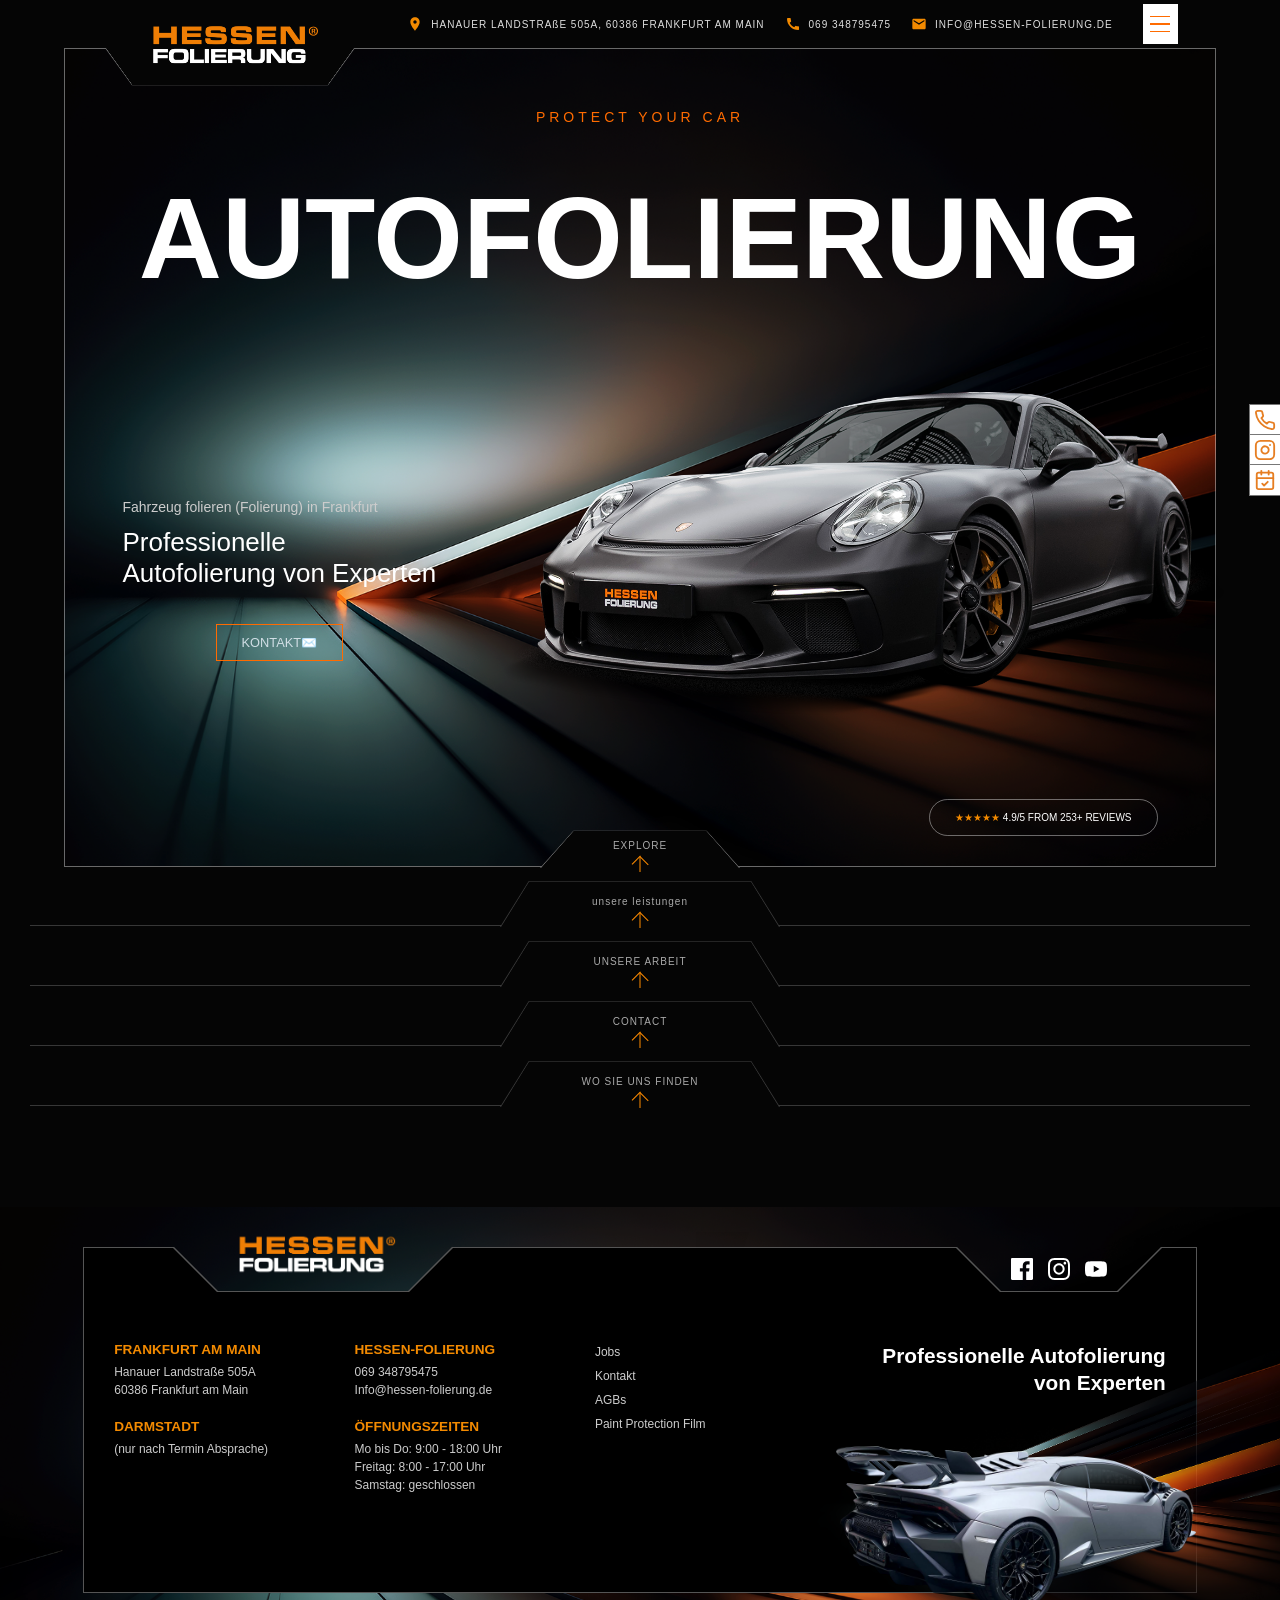
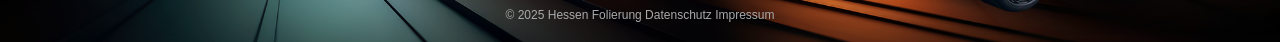
==== commit 5759f943: "Update map and css" ====
--- a/index.html
+++ b/index.html
@@ -59,11 +59,12 @@
 
                 menuBtn.addEventListener("click", function () {
                     contactInfo.classList.toggle("show-contact");
-                    menuBtn.classList.toggle("open"); 
+                    menuBtn.classList.toggle("open");
                 });
             });
         </script>
         <header class="top-header">
+
             <img src="image/pattern-11.png" class="logo" alt="Logo">
             <div class="contact-info">
                 <span>
@@ -96,12 +97,10 @@
             </div>
         </header>
 
-        <!-- <img src="image/pattern-11.png" height="60px" style="position: absolute; z-index: 102; left: 146px; top: 12px;"
-            width="180px" alt=""> -->
+
         <!-- partie 1 -->
         <div class="main-frame">
             <div class="side-shape"></div>
-
             <section class="hero-section">
                 <p class="subtitle">PROTECT YOUR CAR</p>
                 <h1 class="giant-text">AUTOFOLIERUNG</h1>
@@ -129,7 +128,7 @@
 
             <div class="explore-shape">
                 <div class="explore-flex trigger-btn" style="cursor: pointer;">
-                    <span class="explore-text">EXPLORE</span>
+                    <span class="explore-text  trigger-btn">EXPLORE</span>
                     <div class="custom-arrow" id="arrowIcon"></div>
                 </div>
             </div>
@@ -186,14 +185,15 @@
     <div class="toggle-content">
 
         <div>
-            <div style="display: flex;justify-content: center;">
-                <div class="review-badge newposition">
-                    <span class="text-orange">★★★★★</span>
-                    4.9/5 FROM 253+ REVIEWS
-                </div>
-            </div>
+
 
             <section class="big-leistungen-section">
+                <div style="display: flex;justify-content: center;">
+                    <div class="review-badge newposition">
+                        <span class="text-orange">★★★★★</span>
+                        4.9/5 FROM 253+ REVIEWS
+                    </div>
+                </div>
                 <h2 class="big-leistungen-title">UNSERE LEISTUNGEN</h2>
                 <p class="big-leistungen-subtitle">FROM AUTOFOLIERUNG TO WERBETECHNIK</p>
             </section>
@@ -373,6 +373,7 @@
     </div>
     <section class="location-section toggle-content">
         <h2 class="location-title">WO SIE UNS FINDEN</h2>
+
         <div class="tabs-container">
             <ul class="location-tabs">
                 <li class="tab-item active">FRANKFURT AM MAIN</li>
@@ -381,29 +382,14 @@
                 <li class="tab-item">DORTMUND</li>
             </ul>
         </div>
-        <script>
-            let tabs = document.querySelectorAll(".location-tabs .tab-item");
-
-            tabs.forEach(tab => {
-                tab.addEventListener("click", function () {
-                    tabs.forEach(t => t.classList.remove("active"));
-                    this.classList.add("active");
-                });
-            });
-
-        </script>
 
         <div class="map-container">
-            <img src="image/map.png" alt="Map" class="map-bg" onerror="this.style.display='none'">
-
-            <!-- <div class="map-overlay">
-                <div class="map-address">
-                    Hanauer Landstraße 505A<br>
-                    60386 Frankfurt am Main
-                </div>
-            
-            </div> -->
-        </div>
+            <iframe id="map-iframe" &hl=de class="map-bg"
+                src="https://www.google.com/maps/embed?pb=!1m18!1m12!1m3!1d163720.83687532038!2d8.801373832524604!3d50.12113817041018!2m3!1f0!2f0!3f0!3m2!1i1024!2i768!4f13.1!3m3!1m2!1s0x47bd096f477096c5%3A0x422435029b0c600!2z2YHYsdin2YbZg9mB2YjYsdiq2Iwg2KPZhNmF2KfZhtmK2Kc!5e0!3m2!1sar!2sma!4v1773112143828!5m2!1sar!2sma"
+                style="border:0;" allowfullscreen="" loading="lazy" referrerpolicy="no-referrer-when-downgrade">
+            </iframe>
+        </div>
+        <script src="js/map.js"></script>
     </section>
     <!-- partie6 -->
     <div class="footer-wrapper">
--- a/style/header.css
+++ b/style/header.css
@@ -75,7 +75,7 @@
    SIDE SOCIALS
 ========================================= */
 .side-socials {
-    position: fixed;
+    position: absolute;
     right: 0;
     top: 50%;
     transform: translateY(-50%);
--- a/style/s-partie1.css
+++ b/style/s-partie1.css
@@ -4,7 +4,8 @@
 ========================================= */
 .main-frame {
     border: 1px solid rgba(255, 255, 255, 0.4);
-    margin: 0 auto 50px auto;
+    /* margin: 0 auto 50px auto; */
+    margin: 0 auto;
     width: 90%;
     max-width: 1740px;
     min-height: 91vh;
@@ -12,10 +13,10 @@
     display: flex;
     flex-direction: column;
     background-image: url("../image/image.png");
-    background-size: cover;      
-    background-position: center; 
+    background-size: cover;
+    background-position: center;
     background-repeat: no-repeat;
-    background-attachment: scroll; 
+    background-attachment: scroll;
 }
 
 .side-shape {
@@ -177,7 +178,7 @@
         width: 100%; 
         height: auto !important;
         min-height: auto !important;
-        padding-bottom: 0px !important; 
+        padding-bottom: 60px !important; 
         border: none; 
         border-bottom: 1.5px solid var(--border-color) !important;
         margin: 20px auto !important; 
@@ -265,7 +266,7 @@
         margin-top: 10px;
     }
 
-    .explore-shape {
+     /* .explore-shape {
         position: relative !important;
         bottom: auto !important;
         left: auto !important;
@@ -275,8 +276,15 @@
         justify-content: center;
         background-color: var(--bg-dark) !important; 
         z-index: 10 !important;
-    }
-
+    } */
+
+ .explore-shape {
+    position: absolute !important;
+    bottom: -2px;
+    left: 50%;
+    transform: translateX(-50%);
+    margin: 0;
+}
     .explore-flex {
         margin-top: 30px !important; 
     }
--- a/style/s-partie2.css
+++ b/style/s-partie2.css
@@ -3,8 +3,8 @@
 .benefits-section {
   position: relative;
   max-width: 1300px;
-  margin: 10px auto;
-  padding: 0 30px;
+  margin: 0 auto;
+  padding: 10px 30px;
 }
 
 .vertical-watermark {
@@ -143,11 +143,7 @@
 ========================================= */
 
 @media (max-width: 992px) {
-    .benefits-section {
-        padding: 10px 15px !important; 
-        margin-top: 20px !important; 
-    }
-
+  
     .vertical-watermark {
         display: none !important;
     }
@@ -155,7 +151,7 @@
     .section-title {
         font-size: 24px !important;
         line-height: 1.2 !important;
-        margin-bottom: 15px !important; 
+        margin-bottom: -60px !important;
     }
 
     .split-section {
@@ -171,7 +167,7 @@
     }
 
     .car-composition-wrapper {
-        width: 100% !important;
+       width: 100% !important;
         aspect-ratio: 1 / 1.05 !important; 
         margin: 0 auto !important;
     }
--- a/style/s-partie3.css
+++ b/style/s-partie3.css
@@ -58,11 +58,17 @@
 
 .service-card {
     position: relative;
+    
     height: 320px;
     overflow: hidden;
     background-color: #1a1a1a;
     cursor: pointer;
     border: 1px solid #222;
+}
+.newposition{
+    position: static !important;
+    margin-bottom: 5px !important;
+
 }
 
 
@@ -261,8 +267,9 @@
 
     .services-grid {
         grid-template-columns: 1fr !important; 
-        padding: 0 15px !important; 
-        gap: 15px !important; 
+        width: 100% !important; 
+        padding: 0 !important;
+        gap: 0 !important; 
     }
 
     .service-card {
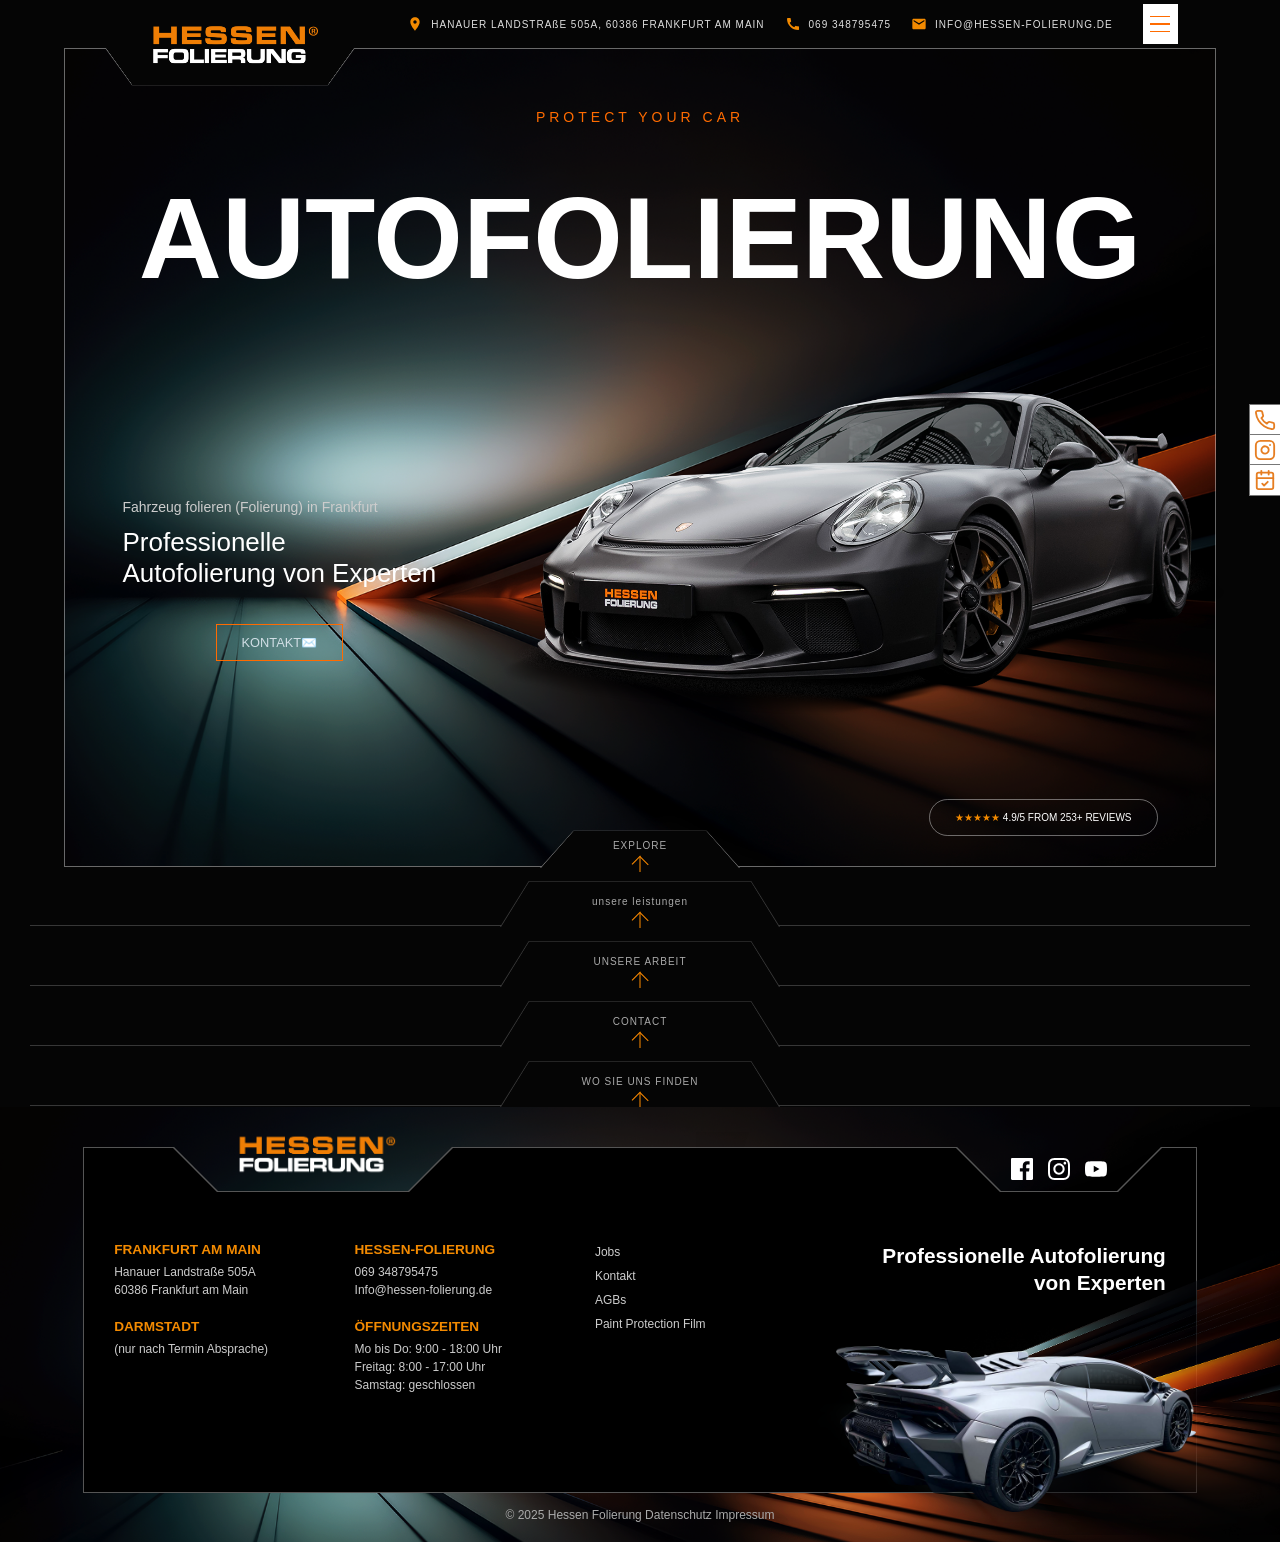
==== commit d6f8a1e2: "fix: explorer bug" ====
--- a/index.html
+++ b/index.html
@@ -127,7 +127,7 @@
             </section>
 
             <div class="explore-shape">
-                <div class="explore-flex trigger-btn" style="cursor: pointer;">
+                <div class="explore-flex " style="cursor: pointer;">
                     <span class="explore-text  trigger-btn">EXPLORE</span>
                     <div class="custom-arrow" id="arrowIcon"></div>
                 </div>
@@ -282,6 +282,7 @@
         </div>
         <div class="line"></div>
     </div>
+    
     <div class="toggle-content">
         <section class="stats-brands-section">
 
--- a/style/s-partie6.css
+++ b/style/s-partie6.css
@@ -1,6 +1,6 @@
 .location-section {
     width: 100%;
-    margin-top: 100px;
+   
     font-family: 'Montserrat', sans-serif;
     color: var(--text-white);
 }
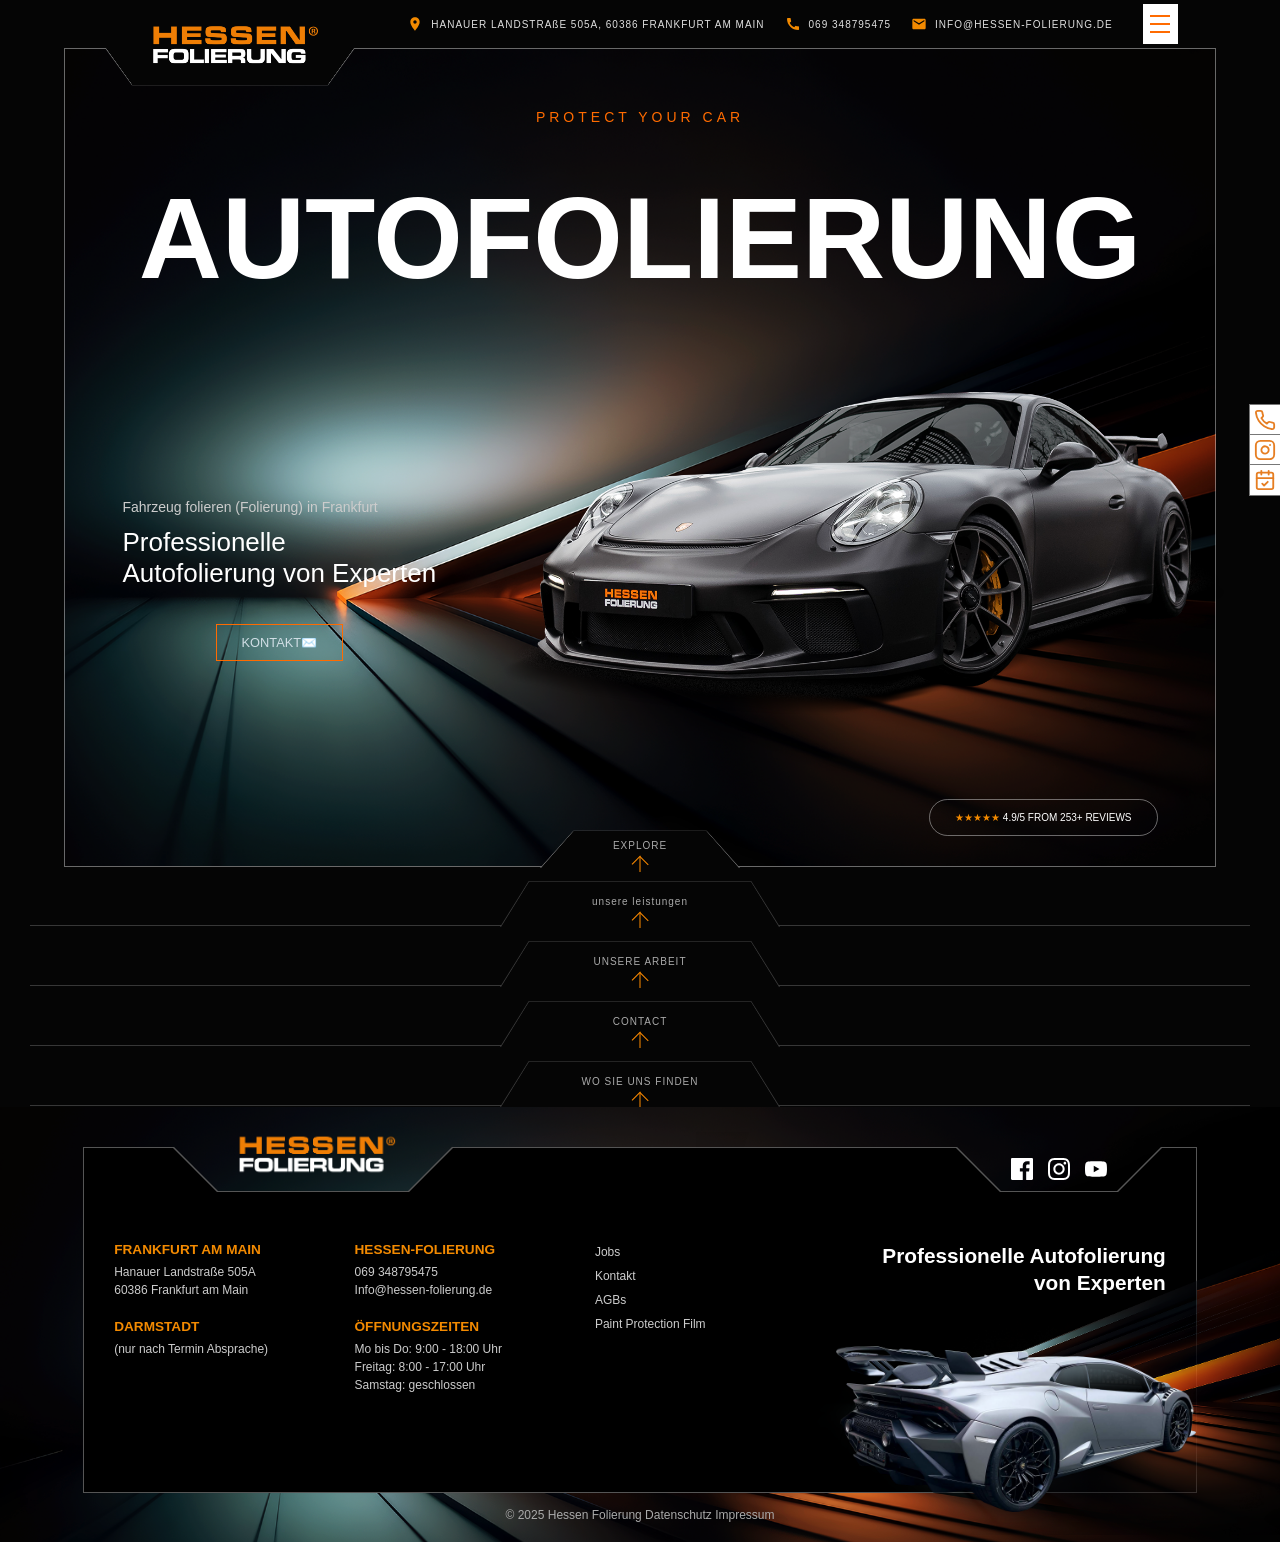
==== commit 0fab6371: "add page SCHEIBEN TÖNEN" ====
--- a/index.html
+++ b/index.html
@@ -1,5 +1,5 @@
 <!DOCTYPE html>
-<html lang="en">
+<html lang="de">
 
 <head>
     <meta charset="UTF-8">
@@ -53,13 +53,13 @@
             </a>
         </div>
         <script>
-            document.addEventListener("DOMContentLoaded", function () {
-                const menuBtn = document.querySelector(".menu-btn");
-                const contactInfo = document.querySelector(".contact-info");
-
-                menuBtn.addEventListener("click", function () {
-                    contactInfo.classList.toggle("show-contact");
-                    menuBtn.classList.toggle("open");
+            document.addEventListener('DOMContentLoaded', function () {
+                const burgerBtn = document.getElementById('burger-menu');
+                const navMenu = document.getElementById('nav-menu');
+
+                burgerBtn.addEventListener('click', function () {
+                    burgerBtn.classList.toggle('active');
+                    navMenu.classList.toggle('active');
                 });
             });
         </script>
@@ -90,11 +90,20 @@
                 </span>
             </div>
 
-            <div class="menu-btn">
+            <div class="menu-btn" id="burger-menu">
                 <div class="burger-line"></div>
                 <div class="burger-line"></div>
                 <div class="burger-line"></div>
             </div>
+
+            <nav class="nav-menu" id="nav-menu">
+                <ul>
+                    <li><a href="index.html">Startseite</a></li>
+                    <li><a href="tint-windows.html">SCHEIBEN TÖNEN</a></li>
+                    <li><a href="#">Kontakt</a></li>
+                    <li><a href="#">Termin Buchen</a></li>
+                </ul>
+            </nav>
         </header>
 
 
@@ -183,10 +192,7 @@
     </div>
     <!-- page3 -->
     <div class="toggle-content">
-
         <div>
-
-
             <section class="big-leistungen-section">
                 <div style="display: flex;justify-content: center;">
                     <div class="review-badge newposition">
@@ -282,7 +288,7 @@
         </div>
         <div class="line"></div>
     </div>
-    
+
     <div class="toggle-content">
         <section class="stats-brands-section">
 
@@ -377,17 +383,18 @@
 
         <div class="tabs-container">
             <ul class="location-tabs">
-                <li class="tab-item active">FRANKFURT AM MAIN</li>
-                <li class="tab-item">STUTTGART</li>
-                <li class="tab-item">ESSEN</li>
-                <li class="tab-item">DORTMUND</li>
+                <li class="tab-item active" data-city="FRANKFURT AM MAIN">FRANKFURT AM MAIN</li>
+                <li class="tab-item" data-city="STUTTGART">STUTTGART</li>
+                <li class="tab-item" data-city="ESSEN">ESSEN</li>
+                <li class="tab-item" data-city="DORTMUND">DORTMUND</li>
             </ul>
         </div>
 
         <div class="map-container">
-            <iframe id="map-iframe" &hl=de class="map-bg"
-                src="https://www.google.com/maps/embed?pb=!1m18!1m12!1m3!1d163720.83687532038!2d8.801373832524604!3d50.12113817041018!2m3!1f0!2f0!3f0!3m2!1i1024!2i768!4f13.1!3m3!1m2!1s0x47bd096f477096c5%3A0x422435029b0c600!2z2YHYsdin2YbZg9mB2YjYsdiq2Iwg2KPZhNmF2KfZhtmK2Kc!5e0!3m2!1sar!2sma!4v1773112143828!5m2!1sar!2sma"
-                style="border:0;" allowfullscreen="" loading="lazy" referrerpolicy="no-referrer-when-downgrade">
+            <iframe id="map-iframe" class="map-bg"
+                src="https://maps.google.com/maps?q=Hanauer+Landstra%C3%9Fe+505a,+60386+Frankfurt&t=&z=13&ie=UTF8&iwloc=&output=embed"
+                title="Google Maps Standort" style="border:0;" allowfullscreen="" loading="lazy"
+                referrerpolicy="no-referrer-when-downgrade">
             </iframe>
         </div>
         <script src="js/map.js"></script>
--- a/style/header.css
+++ b/style/header.css
@@ -52,6 +52,9 @@
     height: 16px;
 }
 
+/* =========================================
+   BURGER MENU BUTTON
+========================================= */
 .menu-btn {
     width: 35px;
     height: 40px;
@@ -62,13 +65,84 @@
     align-items: center;
     gap: 6px;
     cursor: pointer;
+    
+    z-index: 1000;
 }
 
 .burger-line {
     width: 20px;
-    height: 1.2px;
+    height: 2px;
     background-color: var(--orange);
     transition: 0.3s;
+}
+
+/* Burger Animation */
+.menu-btn.active .burger-line:nth-child(1) {
+    transform: translateY(7.2px) rotate(45deg);
+}
+
+.menu-btn.active .burger-line:nth-child(2) {
+    opacity: 0;
+}
+
+.menu-btn.active .burger-line:nth-child(3) {
+    transform: translateY(-7.2px) rotate(-45deg);
+}
+
+/* =========================================
+   DROPDOWN MENU
+========================================= */
+.nav-menu {
+    position: absolute;
+    top: 100%;
+    right: 8%;
+    background-color: #1a1a1a;
+    width: 250px;
+    box-shadow: 0 5px 15px rgba(0,0,0,0.3);
+    border-radius: 0 0 8px 8px;
+    
+    opacity: 0; 
+    visibility: hidden;
+    transform: translateY(-10px);
+    transition: all 0.3s ease-in-out;
+    z-index: 999;
+}
+
+.nav-menu.active {
+    opacity: 1;
+    visibility: visible;
+    transform: translateY(0);
+}
+
+/* Menu Links */
+.nav-menu ul {
+    list-style: none;
+    padding: 0;
+    margin: 0;
+}
+
+.nav-menu ul li {
+    border-bottom: 1px solid #333;
+}
+
+.nav-menu ul li:last-child {
+    border-bottom: none;
+}
+
+.nav-menu ul li a {
+    display: block;
+    padding: 15px 20px;
+    text-decoration: none;
+    color: #fff;
+    font-size: 16px;
+    font-weight: 500;
+    transition: 0.3s;
+}
+
+.nav-menu ul li a:hover {
+    color: var(--orange);
+    background-color: rgba(255, 255, 255, 0.05);
+    padding-left: 25px;
 }
 
 /* =========================================
@@ -112,18 +186,23 @@
 }
 
 /* =========================================
-   RESPONSIVE (HEADER ONLY)
+   RESPONSIVE
 ========================================= */
 @media (max-width: 992px) {
     .top-header {
-        /* position: relative; */
+        position: relative;
         width: 100%;
         padding: 20px 5%;
         display: flex;
         justify-content: space-between;
         align-items: center;
         z-index: 999;
-       
+    }
+
+    .nav-menu {
+        width: 100%;
+        right: 0;
+        border-radius: 0;
     }
 
     .menu-btn {
@@ -151,18 +230,16 @@
         display: flex;
     }
 
-    /* Burger animation */
-    .menu-btn.open .burger-line:nth-child(1) {
+    .menu-btn.active .burger-line:nth-child(1) {
         transform: rotate(45deg) translateY(8px);
     }
-    .menu-btn.open .burger-line:nth-child(2) {
+    .menu-btn.active .burger-line:nth-child(2) {
         opacity: 0;
     }
-    .menu-btn.open .burger-line:nth-child(3) {
+    .menu-btn.active .burger-line:nth-child(3) {
         transform: rotate(-45deg) translateY(-8px);
     }
 
-    /* Adjust side socials on mobile */
     .side-socials {
         top: 45%;
         right: 0;
@@ -183,11 +260,9 @@
     }
 }
 
-/* Optional: small screens further tweaks */
 @media (max-width: 768px) {
     .top-header {
         padding: 15px 5%;
-
     }
 
     .contact-info {
--- a/style/s-partie1.css
+++ b/style/s-partie1.css
@@ -75,7 +75,7 @@
 .hero-left-content {
     position: absolute;
     left: 5%;
-    top: 65%; 
+    top: 65%;
     transform: translateY(-50%);
     max-width: 400px;
     z-index: 5;
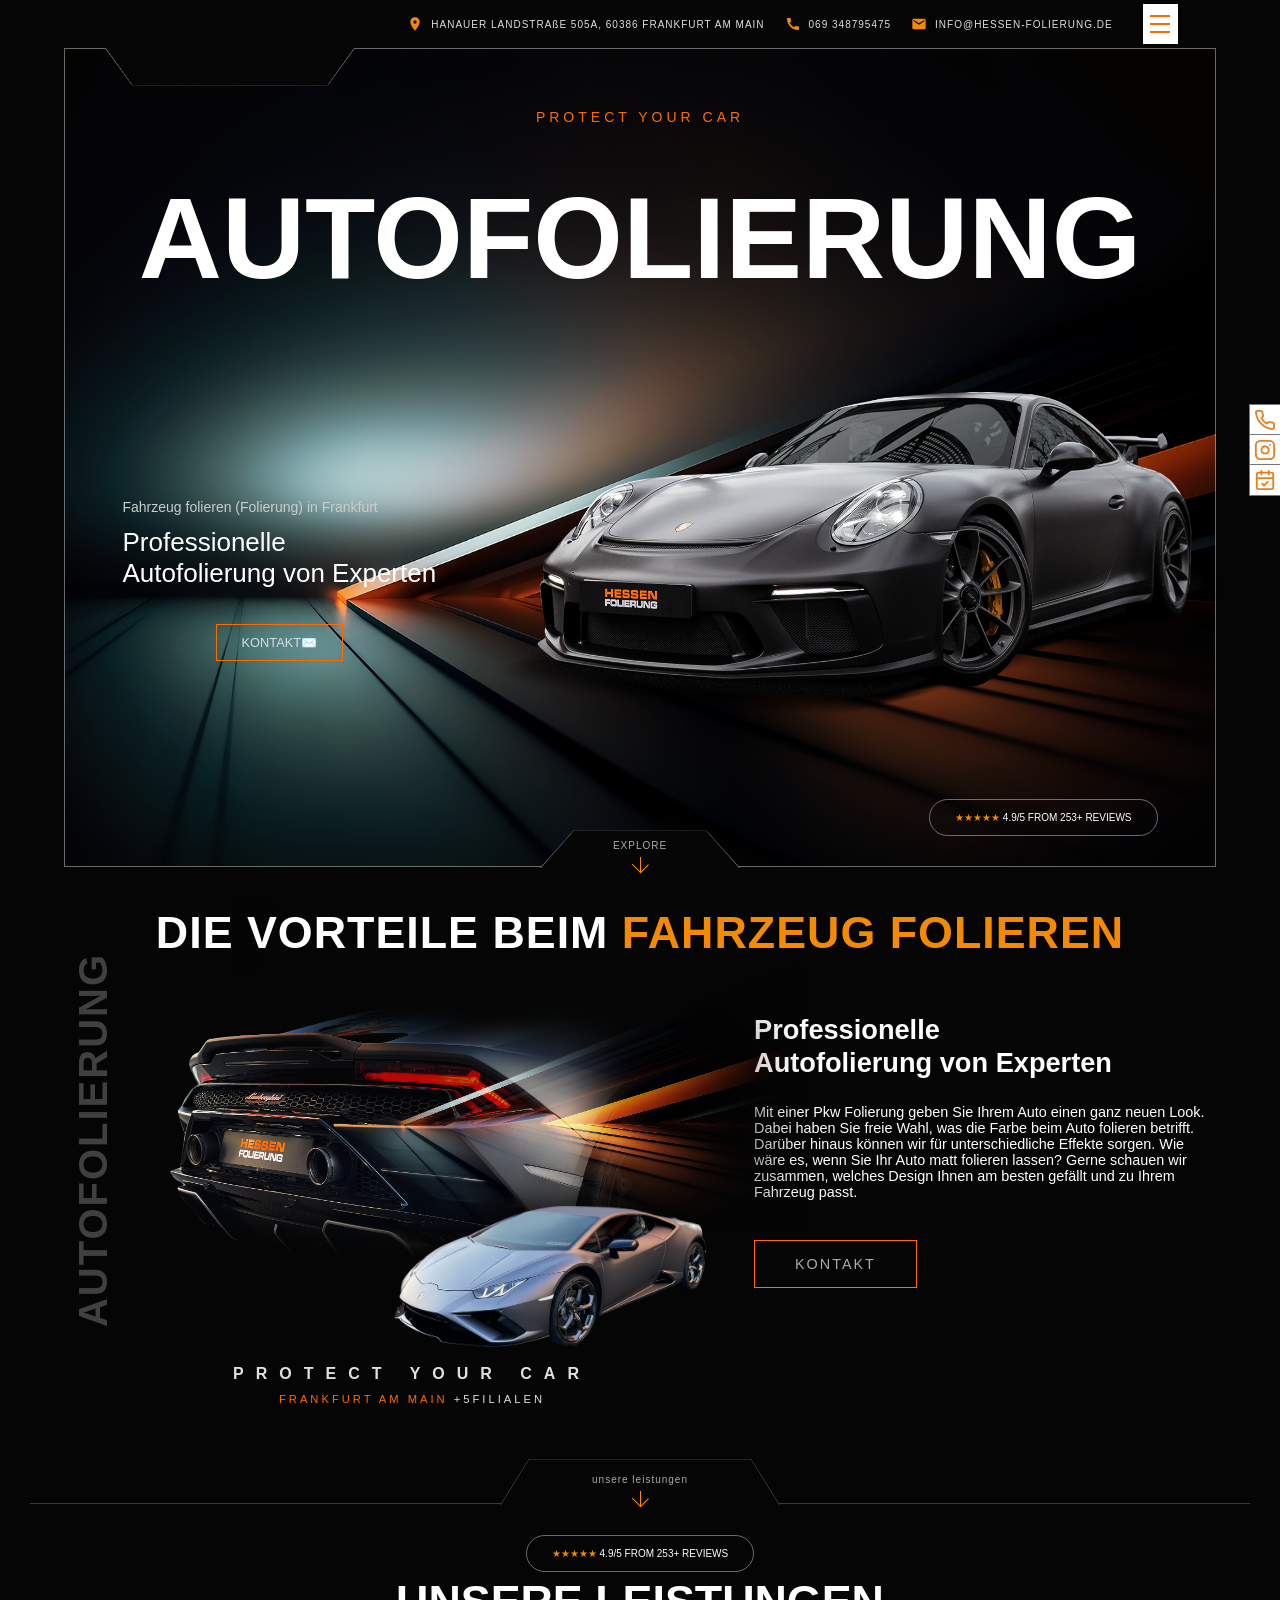
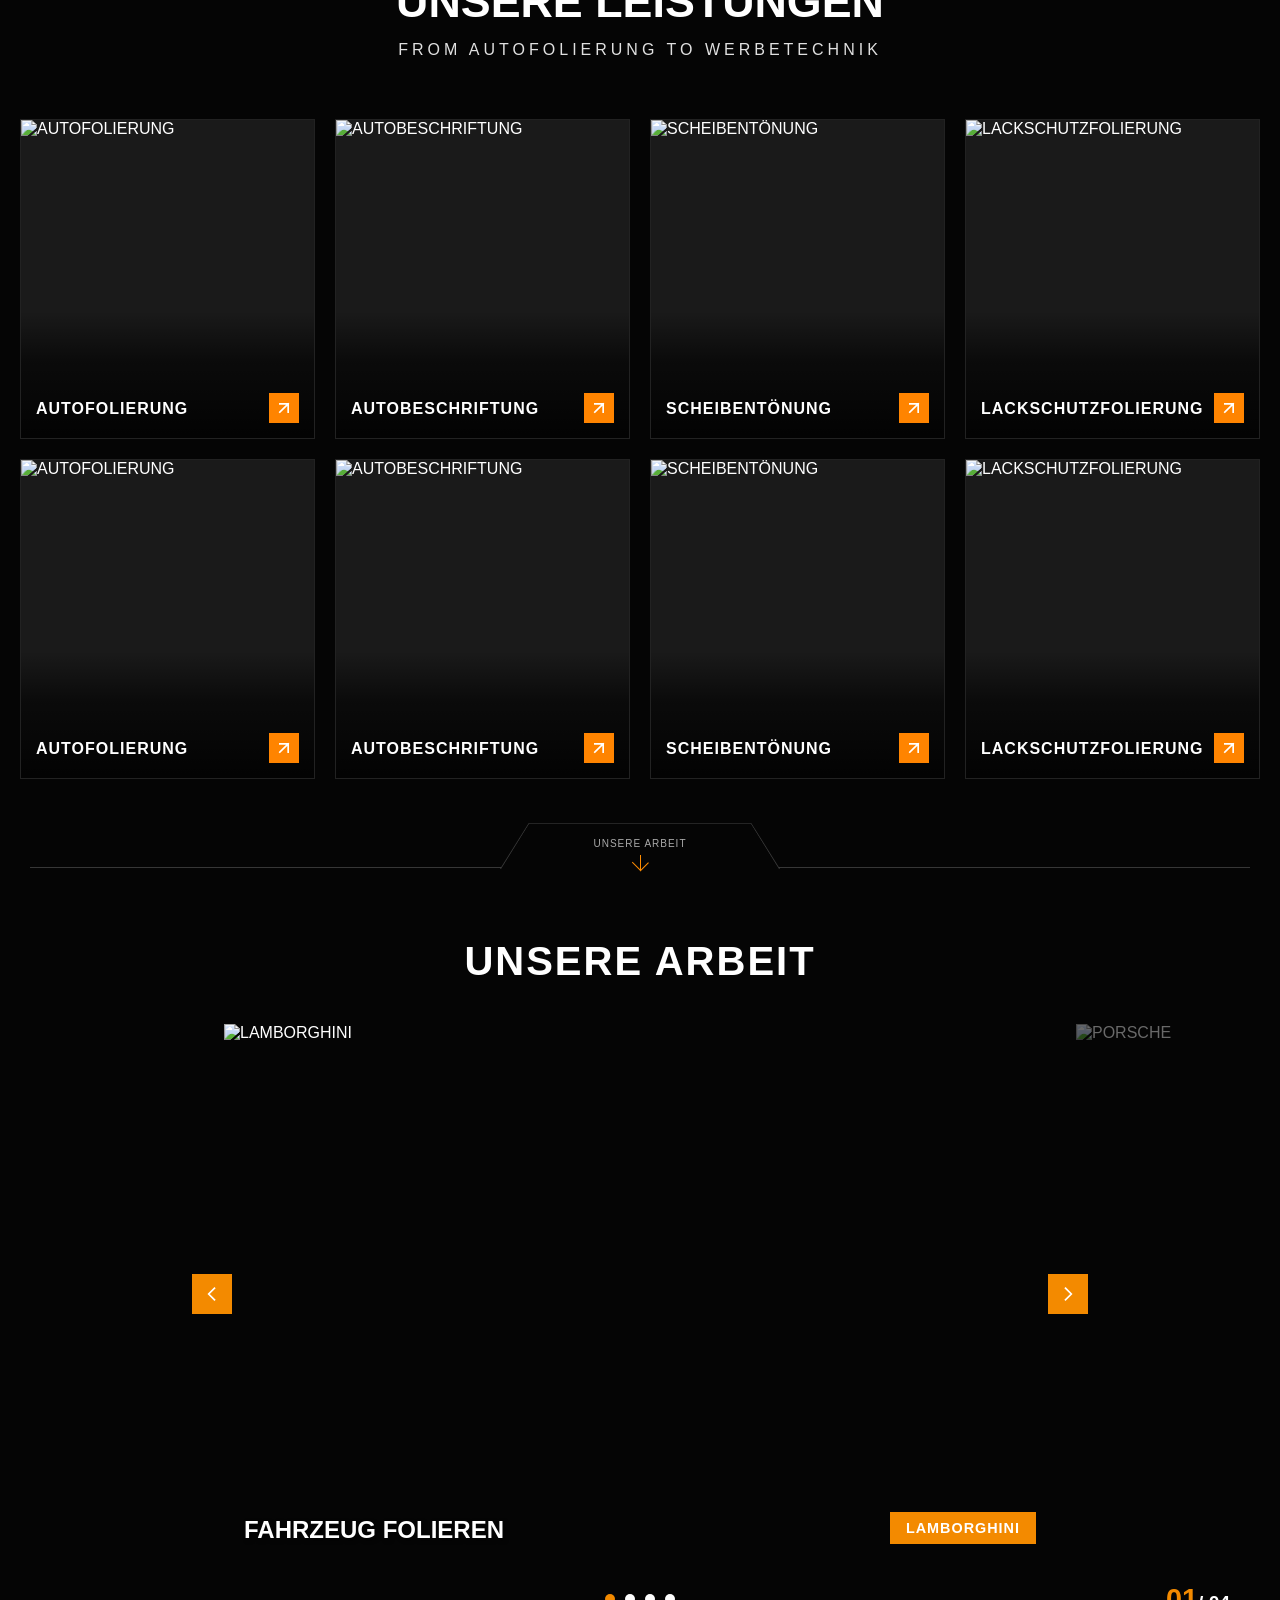
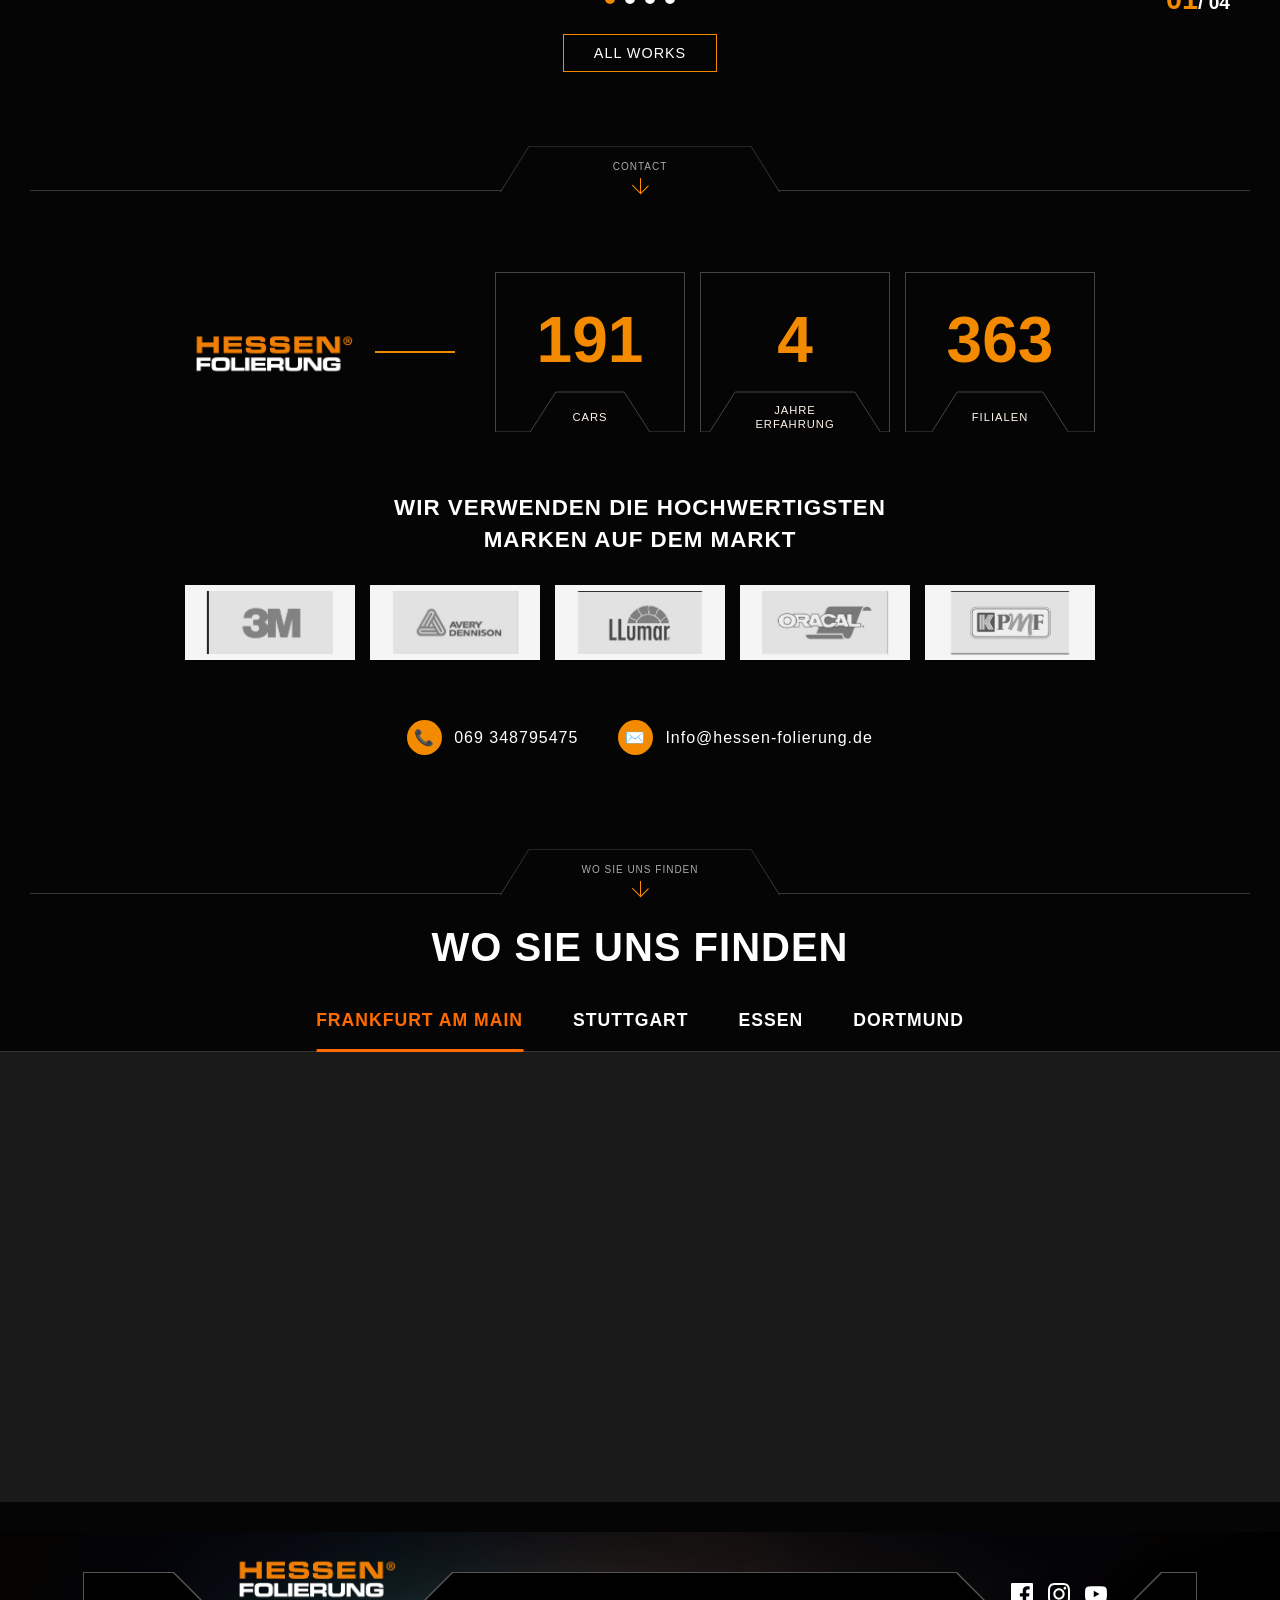
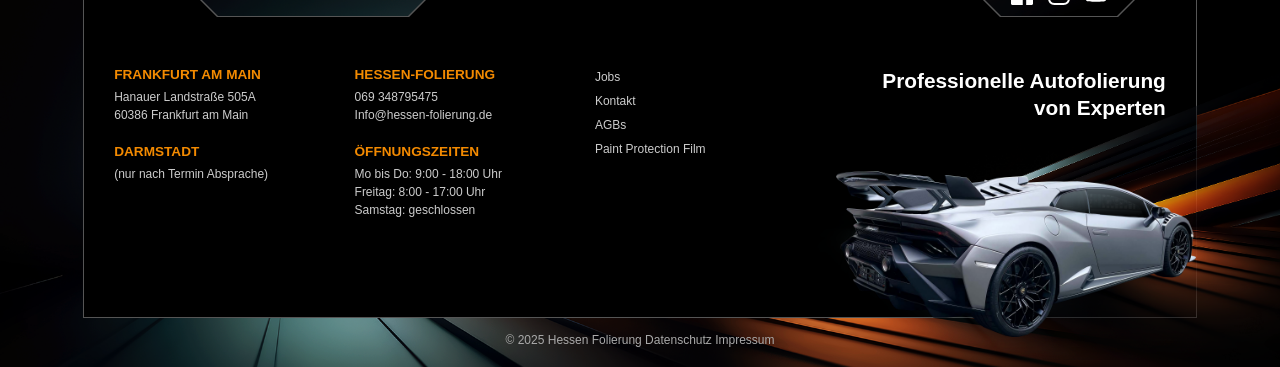
==== commit 2ee8d736: "add page and update js" ====
--- a/index.html
+++ b/index.html
@@ -5,8 +5,7 @@
     <meta charset="UTF-8">
     <meta name="viewport" content="width=device-width, initial-scale=1.0">
     <title>Document</title>
-    <link href="https://api.fontshare.com/v2/css?f[]=clash-display@200,300,400,500,600,700&display=swap"
-        rel="stylesheet">
+    <link href="https://api.fontshare.com/v2/css?f[]=clash-display@200,300,400,500,600,700&display=swap" rel="stylesheet">
     <link rel="stylesheet" href="style/index.css">
     <link rel="stylesheet" href="style/header.css">
     <link rel="stylesheet" href="style/s-explor.css">
@@ -24,6 +23,7 @@
 
 <body>
     <div class="mobile-wrapper">
+
         <div class="side-socials">
             <a href="#" class="icon-box">
                 <svg viewBox="0 0 24 24" fill="none" stroke="currentColor" stroke-width="2" stroke-linecap="round"
@@ -41,6 +41,7 @@
                     <line x1="17.5" y1="6.5" x2="17.51" y2="6.5"></line>
                 </svg>
             </a>
+
             <a href="#" class="icon-box">
                 <svg viewBox="0 0 24 24" fill="none" stroke="currentColor" stroke-width="2" stroke-linecap="round"
                     stroke-linejoin="round">
@@ -51,22 +52,13 @@
                     <path d="M9 16l2 2 4-4"></path>
                 </svg>
             </a>
-        </div>
-        <script>
-            document.addEventListener('DOMContentLoaded', function () {
-                const burgerBtn = document.getElementById('burger-menu');
-                const navMenu = document.getElementById('nav-menu');
-
-                burgerBtn.addEventListener('click', function () {
-                    burgerBtn.classList.toggle('active');
-                    navMenu.classList.toggle('active');
-                });
-            });
-        </script>
+
+        </div>
+        
         <header class="top-header">
-
-            <img src="image/pattern-11.png" class="logo" alt="Logo">
+            
             <div class="contact-info">
+
                 <span>
                     <svg class="text-orange icon-svg" viewBox="0 0 24 24" fill="currentColor">
                         <path
@@ -74,6 +66,7 @@
                     </svg>
                     HANAUER LANDSTRAßE 505A, 60386 FRANKFURT AM MAIN
                 </span>
+
                 <span>
                     <svg class="text-orange icon-svg" viewBox="0 0 24 24" fill="currentColor">
                         <path
@@ -81,6 +74,7 @@
                     </svg>
                     069 348795475
                 </span>
+
                 <span>
                     <svg class="text-orange icon-svg" viewBox="0 0 24 24" fill="currentColor">
                         <path
@@ -88,6 +82,7 @@
                     </svg>
                     INFO@HESSEN-FOLIERUNG.DE
                 </span>
+
             </div>
 
             <div class="menu-btn" id="burger-menu">
@@ -97,14 +92,27 @@
             </div>
 
             <nav class="nav-menu" id="nav-menu">
-                <ul>
-                    <li><a href="index.html">Startseite</a></li>
-                    <li><a href="tint-windows.html">SCHEIBEN TÖNEN</a></li>
-                    <li><a href="#">Kontakt</a></li>
-                    <li><a href="#">Termin Buchen</a></li>
-                </ul>
+               <ul>
+                <li><a href="index.html">Startseite</a></li>
+                <li><a href="tint-windows.html">SCHEIBEN TÖNEN</a></li>
+                <li><a href="autofolierung.html">AUTOFOLIERUNG</a></li>
+                <li><a href="Lackschutzfolierung.html">Lackschutzfolierung</a></li>
+                <li><a href="#">Kontakt</a></li>
+                <li><a href="#">Termin Buchen</a></li>
+            </ul>
             </nav>
         </header>
+        <script>
+            document.addEventListener('DOMContentLoaded', function () {
+                const burgerBtn = document.getElementById('burger-menu');
+                const navMenu = document.getElementById('nav-menu');
+
+                burgerBtn.addEventListener('click', function () {
+                    burgerBtn.classList.toggle('active');
+                    navMenu.classList.toggle('active');
+                });
+            });
+        </script>
 
 
         <!-- partie 1 -->
--- a/style/s-explor.css
+++ b/style/s-explor.css
@@ -64,15 +64,14 @@
 }
 
 .custom-arrow {
-  transform: rotate(180deg);
-  transition: transform 0.4s ease-in-out;
-  cursor: pointer;
+    transform: rotate(0deg); 
+    transition: transform 0.4s ease-in-out;
 }
 
+
 .custom-arrow.rotate-arrow {
-  transform: rotate(0deg) !important;
+    transform: rotate(180deg) !important;
 }
-
 .bottom-section {
   display: flex;
   align-items: center;
